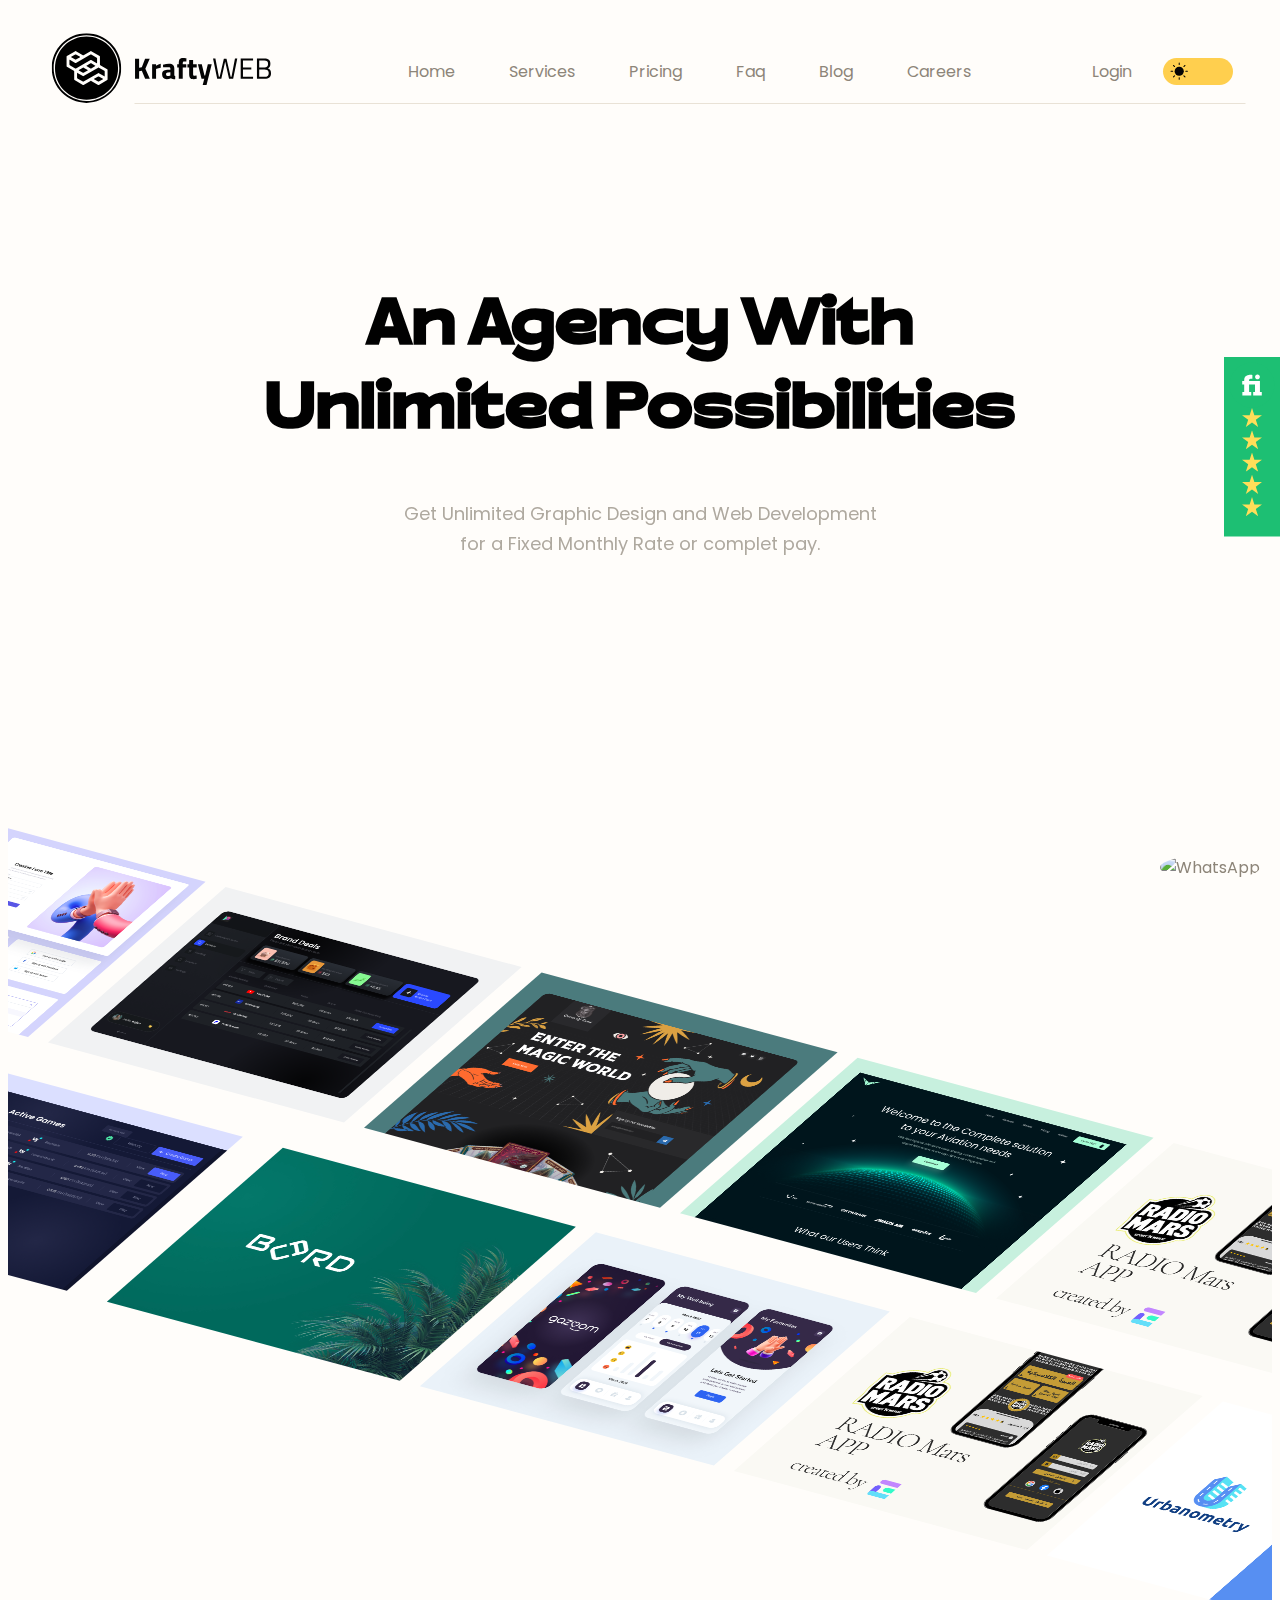
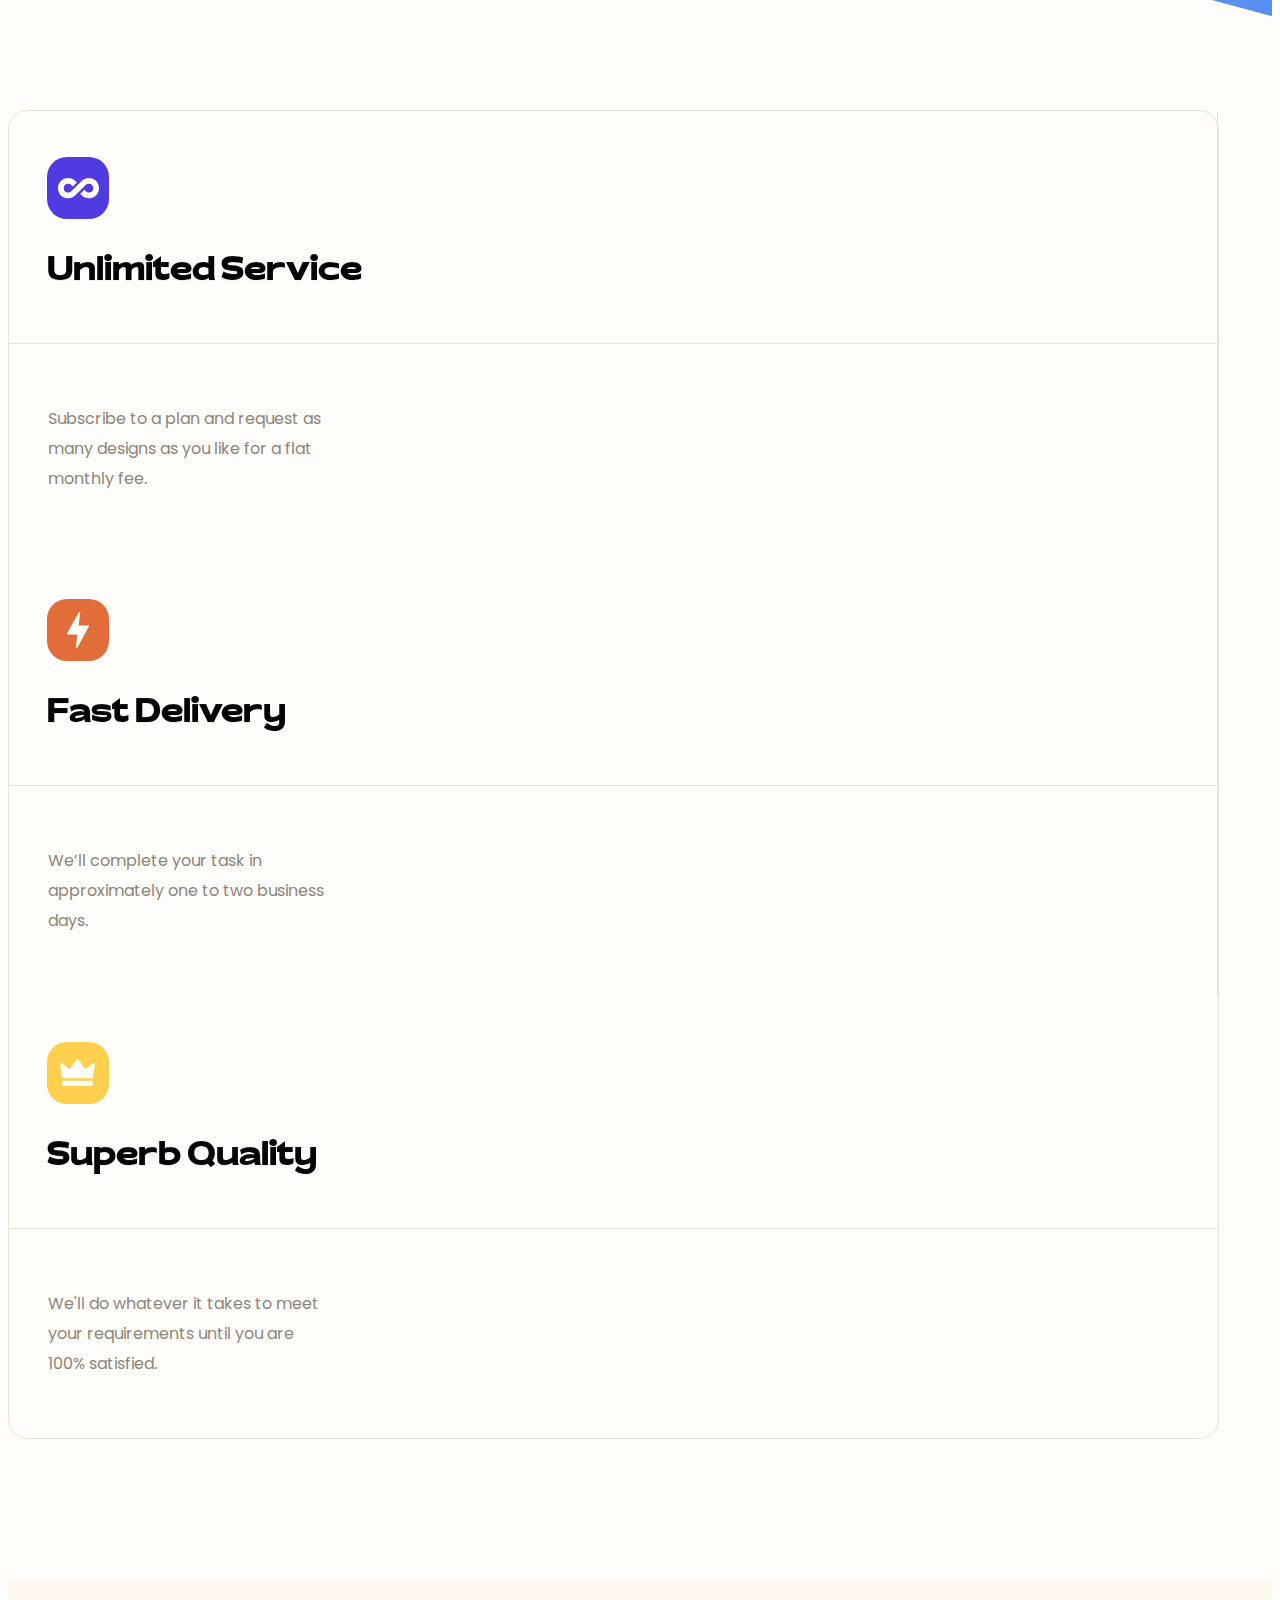
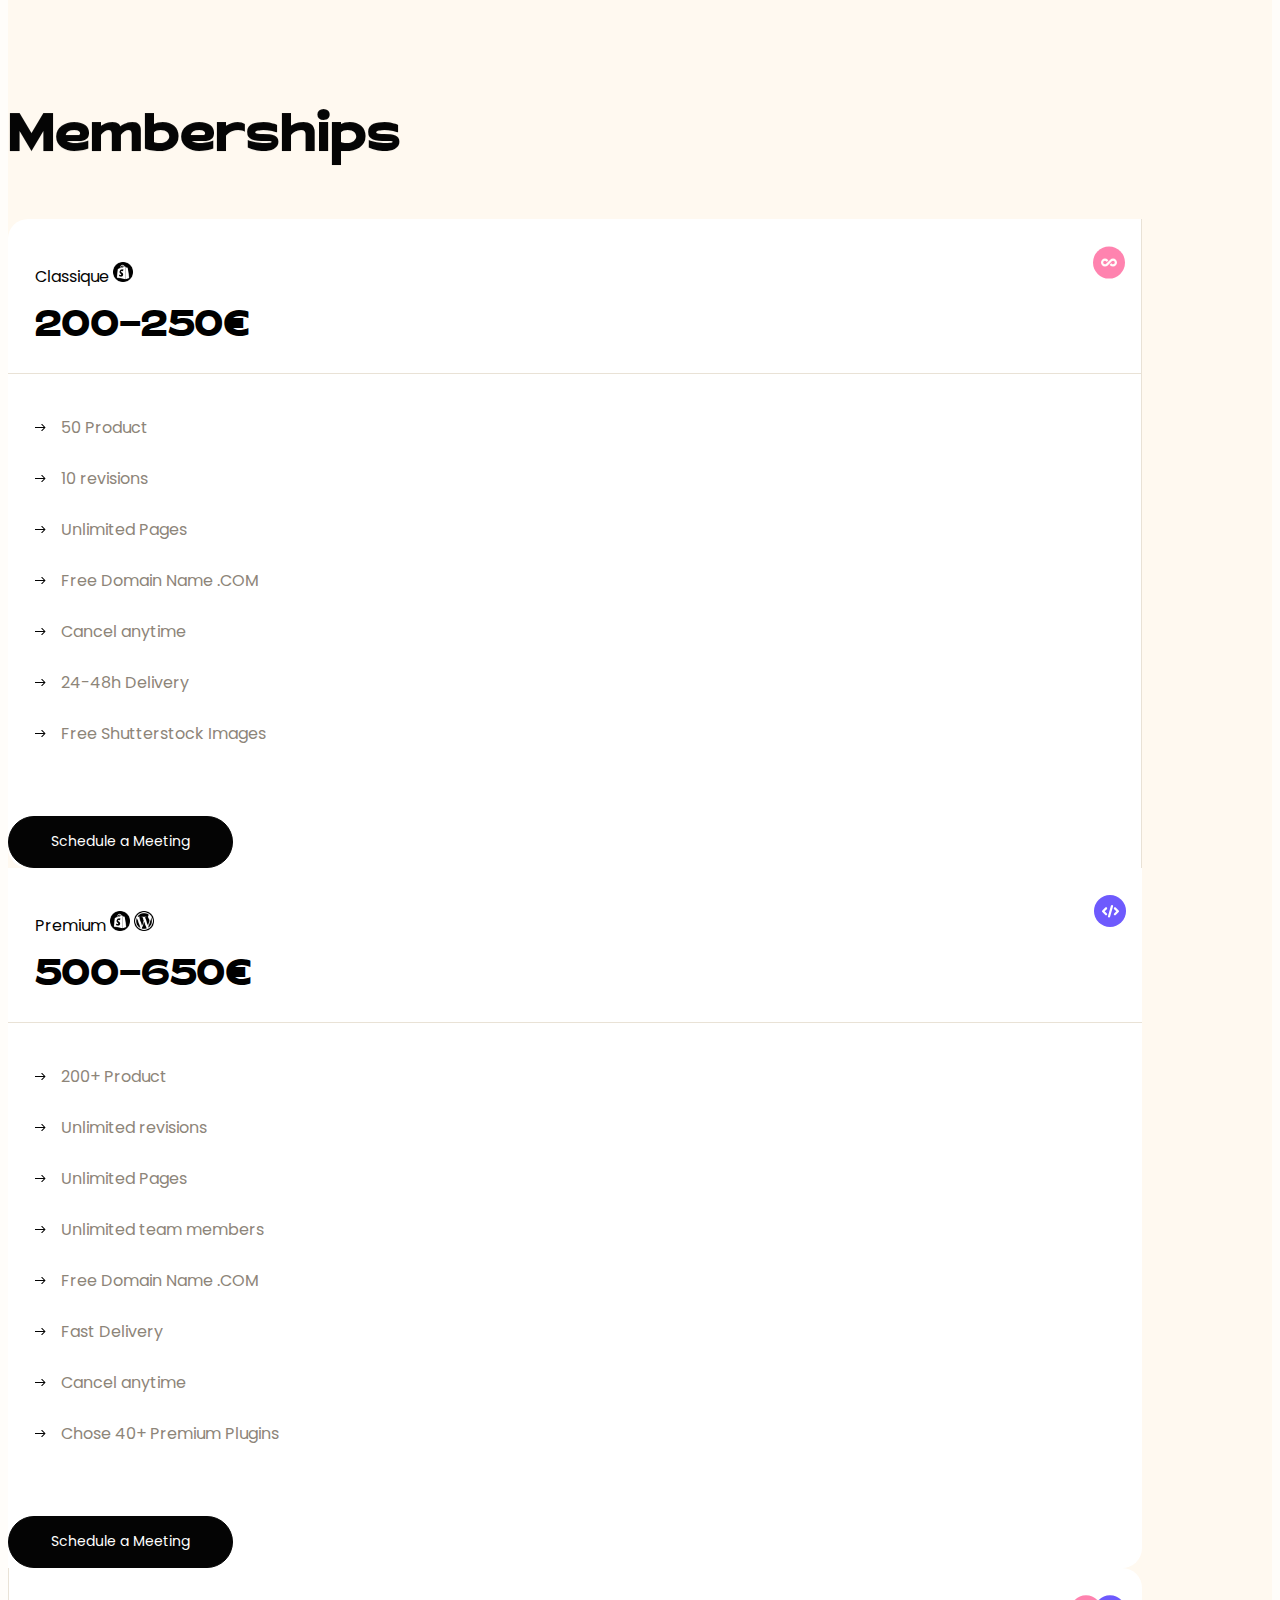
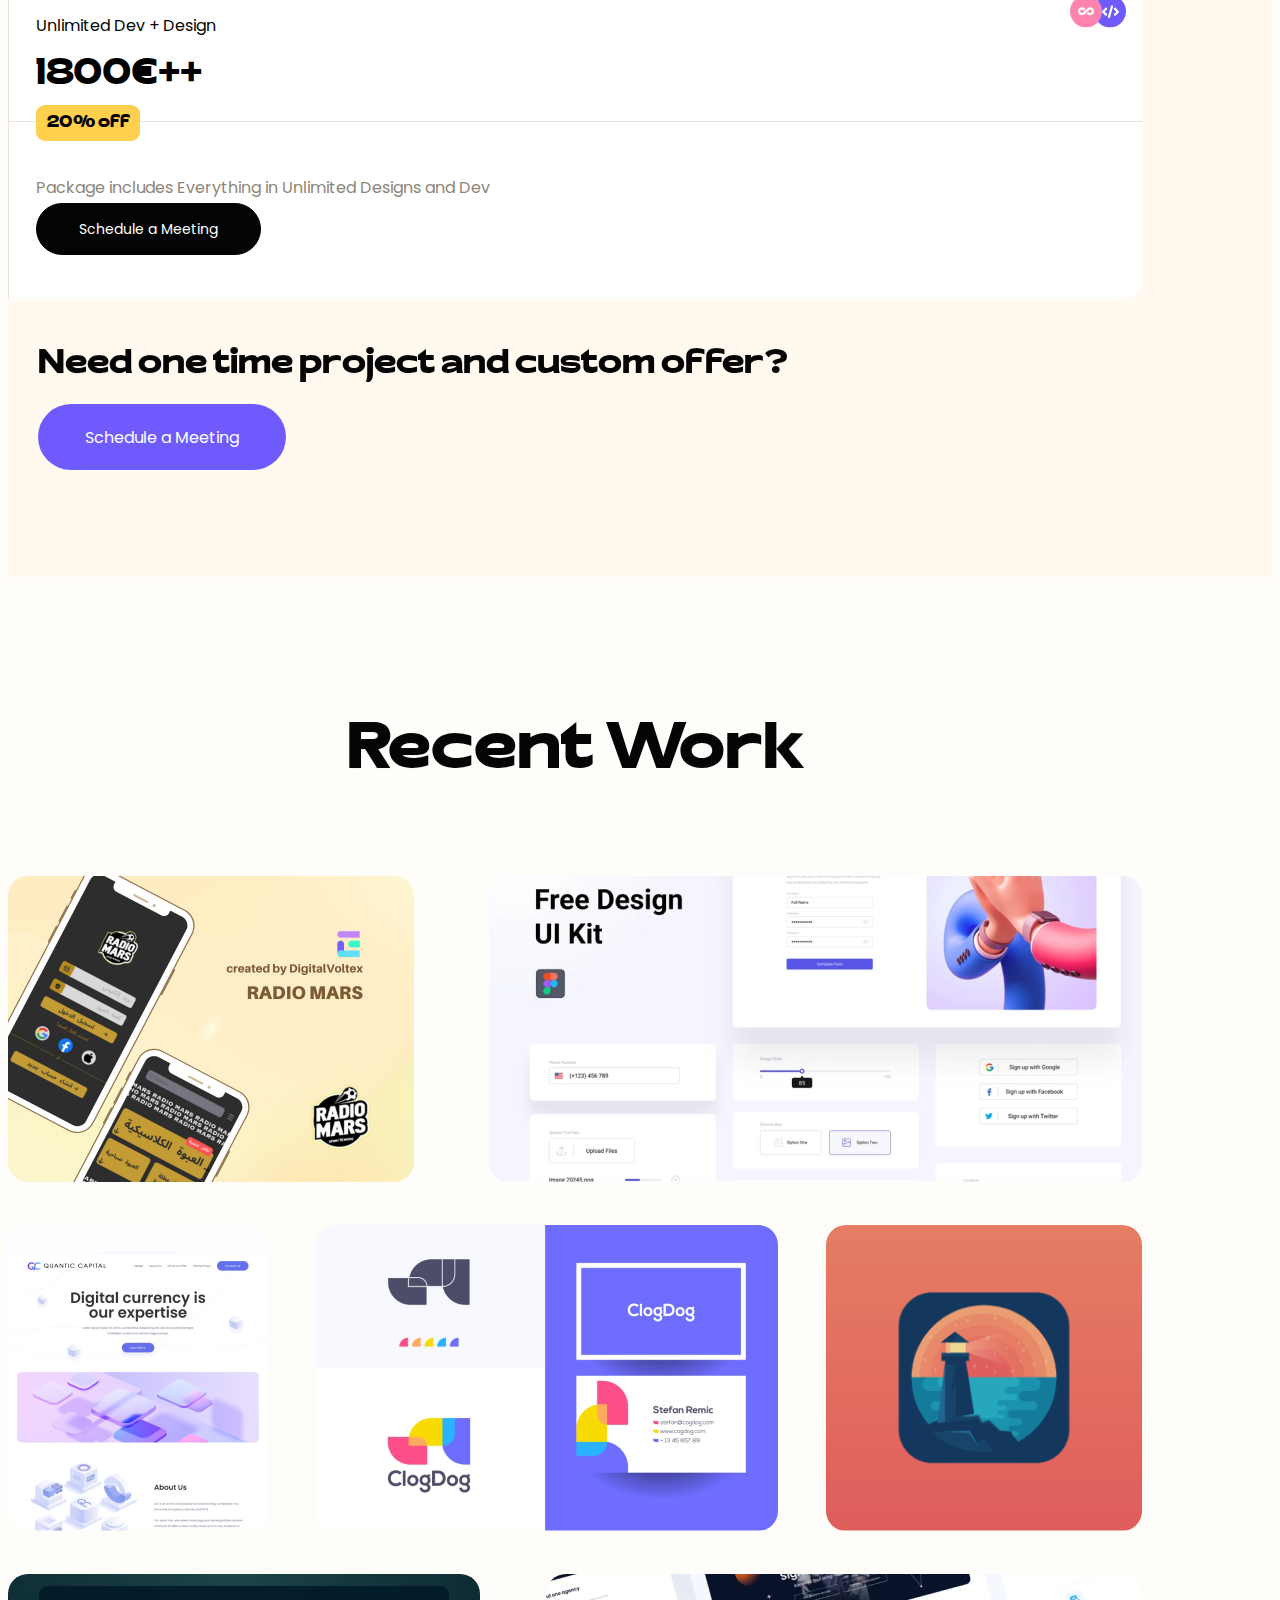
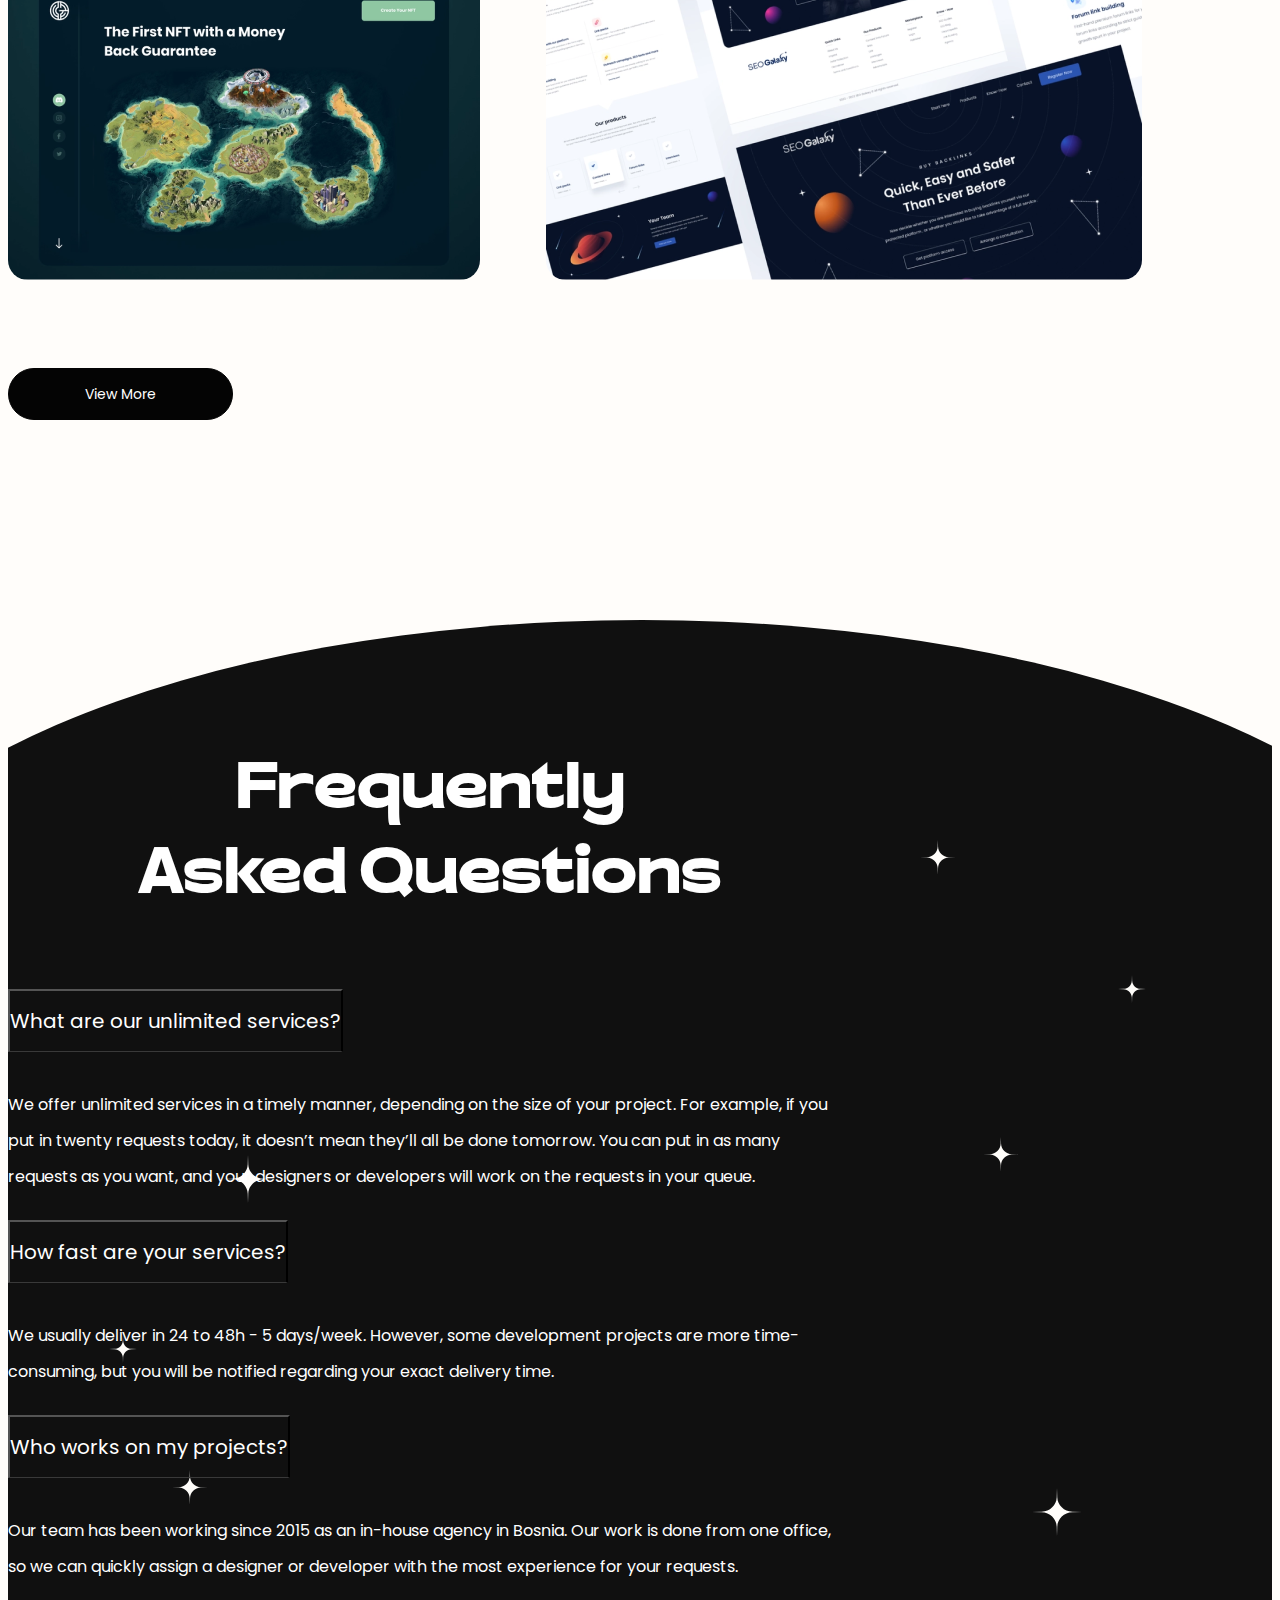
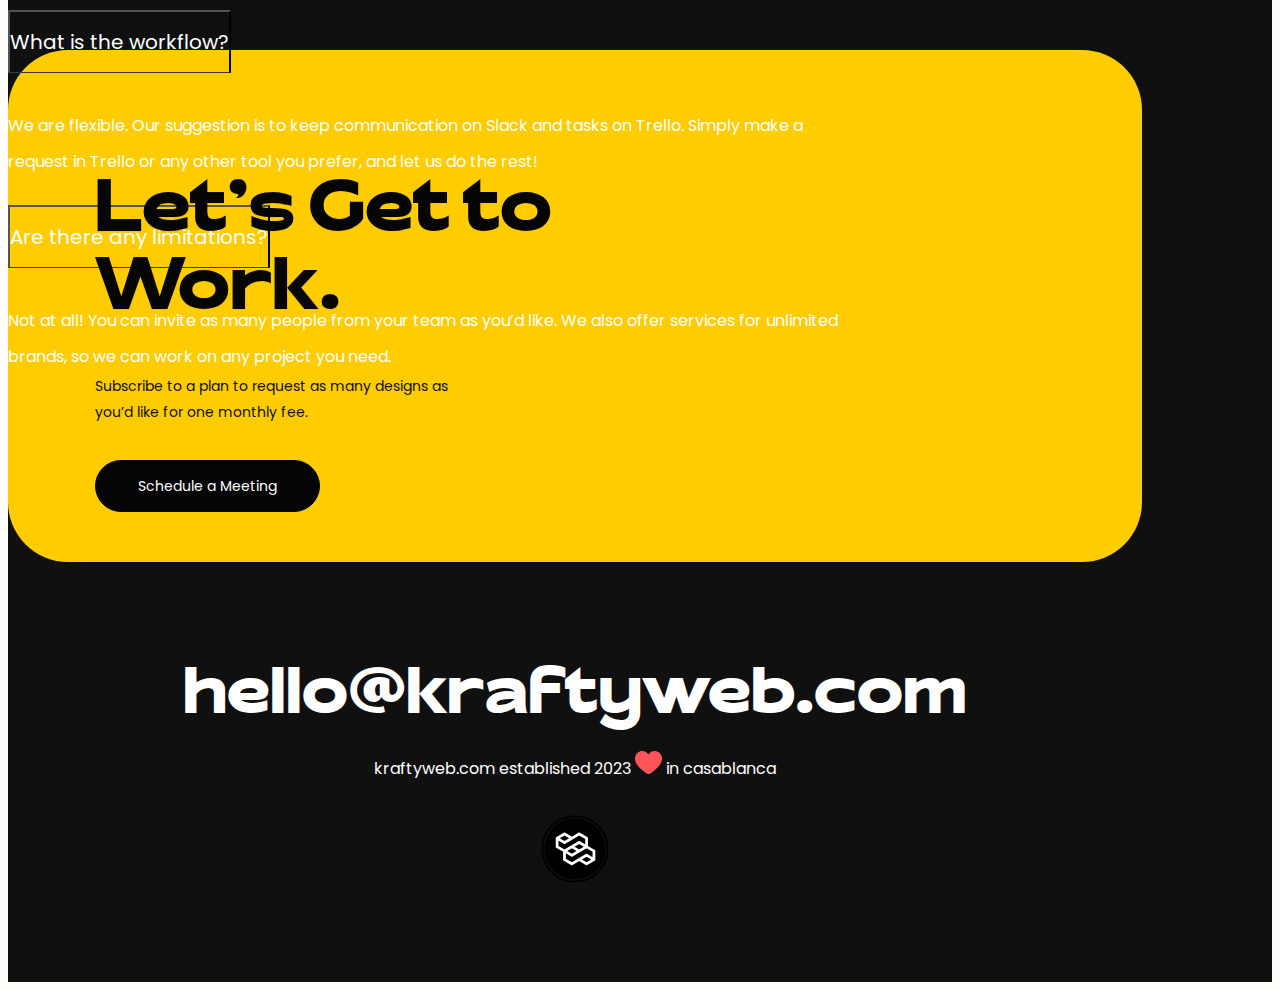
==== index.html @ 9a916eeb "3" ====
<!--Au:RAMICH OUSSAMA-->


<!DOCTYPE html>
<html lang="en">
  <head>
    <meta charset="UTF-8" />
    <meta http-equiv="X-UA-Compatible" content="IE=edge" />
    <meta name="viewport" content="width=device-width, initial-scale=1.0" />
     <!-- Google Tag Manager -->
    <script>(function(w,d,s,l,i){w[l]=w[l]||[];w[l].push({'gtm.start':
    new Date().getTime(),event:'gtm.js'});var f=d.getElementsByTagName(s)[0],
    j=d.createElement(s),dl=l!='dataLayer'?'&l='+l:'';j.async=true;j.src=
    'https://www.googletagmanager.com/gtm.js?id='+i+dl;f.parentNode.insertBefore(j,f);
    })(window,document,'script','dataLayer','GTM-MLH4HL6');</script>
    <!-- End Google Tag Manager -->

    <!-- Global site tag (gtag.js) - Google Analytics -->
    <script async src="https://www.googletagmanager.com/gtag/js?id=UA-133690909-1"></script>
    <script>
    window.dataLayer = window.dataLayer || [];
    function gtag(){dataLayer.push(arguments);}
    gtag('js', new Date());
    gtag('config', 'UA-133690909-1');
    </script>
    <link
      href="https://cdn.jsdelivr.net/npm/bootstrap@5.0.2/dist/css/bootstrap.min.css"
      rel="stylesheet"
      integrity="sha384-EVSTQN3/azprG1Anm3QDgpJLIm9Nao0Yz1ztcQTwFspd3yD65VohhpuuCOmLASjC"
      crossorigin="anonymous"
    />
    <script src="https://unpkg.com/@lottiefiles/lottie-player@1.5.1/dist/lottie-player.js"></script>
    <link rel="preconnect" href="https://fonts.googleapis.com" />
    <link rel="preconnect" href="https://fonts.gstatic.com" crossorigin />
    <link
      href="https://fonts.googleapis.com/css2?family=Poppins:wght@300;400;500;600;700&display=swap"
      rel="stylesheet"
    />
    <link rel="icon" type="image/x-icon" href="images/favion_logo.svg" />
    <title>Krafty Web - Unlimited Graphic Design and Web Development for a Fixed Monthly Rate</title>
    <link rel="stylesheet" href="css/homepage.css" />
    <link rel="stylesheet" href="css/style.css" />
  </head>
  <body data-rsssl=1>
    <a class="whatsapp-btn" href="https://wa.me/+212640765226" target="_blank">
      <img src="https://cdn-icons-png.flaticon.com/512/3670/3670051.png" alt="WhatsApp"> 
    </a>
    
   
    <div class="fl-page">
      <section id="header">
        <header>

          
          <div class="nav-header">
            <div class="nav-header__logo">
              <a href="/">
                <img src="images/logo_sig.svg" height="80px" alt="logo" />
              </a>
            </div>
            <div class="nav-header__items">
              <a class="active" href="/">Home</a>
              <a class="active" href="#service">Services</a>
              <a class="active" href="#memberships">Pricing</a>
              <a class="active" href="#faq">Faq</a>
              <a class="active" href="#faq">Blog</a>
              <a class="" href="#">Careers</a>
            </div>
            <div class="nav-header__blog-toggle">
              <a href="#" target="_blank"> Login</a>
              <div class="custom-toggle">
                <label class="switch">
                  <input type="checkbox"/>
                  <span class="slider round">
                    <svg
                      width="25"
                      height="25"
                      viewBox="0 0 25 25"
                      fill="none"
                      xmlns="http://www.w3.org/2000/svg"
                    >
                      <circle
                        cx="12.2186"
                        cy="12.2186"
                        r="4.5741"
                        fill="#040404"
                      />
                      <rect
                        x="11.709"
                        y="3.57861"
                        width="1.01647"
                        height="2.54117"
                        rx="0.508233"
                        fill="#040404"
                      />
                      <rect
                        x="11.709"
                        y="18.3174"
                        width="1.01647"
                        height="2.54117"
                        rx="0.508233"
                        fill="#040404"
                      />
                      <rect
                        x="20.8574"
                        y="11.7104"
                        width="1.01647"
                        height="2.54117"
                        rx="0.508233"
                        transform="rotate(90 20.8574 11.7104)"
                        fill="#040404"
                      />
                      <rect
                        x="6.11914"
                        y="11.7104"
                        width="1.01647"
                        height="2.54117"
                        rx="0.508233"
                        transform="rotate(90 6.11914 11.7104)"
                        fill="#040404"
                      />
                      <rect
                        x="17.9688"
                        y="5.75"
                        width="1.01647"
                        height="2.54117"
                        rx="0.508233"
                        transform="rotate(45 17.9688 5.75)"
                        fill="#040404"
                      />
                      <rect
                        x="7.54688"
                        y="16.1719"
                        width="1.01647"
                        height="2.54117"
                        rx="0.508233"
                        transform="rotate(45 7.54688 16.1719)"
                        fill="#040404"
                      />
                      <rect
                        x="18.6875"
                        y="17.9688"
                        width="1.01647"
                        height="2.54117"
                        rx="0.508233"
                        transform="rotate(135 18.6875 17.9688)"
                        fill="#040404"
                      />
                      <rect
                        x="8.26562"
                        y="7.54688"
                        width="1.01647"
                        height="2.54117"
                        rx="0.508233"
                        transform="rotate(135 8.26562 7.54688)"
                        fill="#040404"
                      />
                    </svg>
                  </span>
                </label>
              </div>
            </div>
          </div>
          <div class="mobile-nav">
            <div class="mobile-nav__logo">
              <a href="/">
                <img src="images/logo_sig.svg" height="50px" alt="logo" />
              </a>
            </div>
            <div class="nav-header__blog-toggle">
              <div class="custom-toggle">
                <label class="switch">
                  <input type="checkbox" />
                  <span class="slider round">
                    <svg
                      width="25"
                      height="25"
                      viewBox="0 0 25 25"
                      fill="none"
                      xmlns="http://www.w3.org/2000/svg"
                    >
                      <circle
                        cx="12.2186"
                        cy="12.2186"
                        r="4.5741"
                        fill="#040404"
                      />
                      <rect
                        x="11.709"
                        y="3.57861"
                        width="1.01647"
                        height="2.54117"
                        rx="0.508233"
                        fill="#040404"
                      />
                      <rect
                        x="11.709"
                        y="18.3174"
                        width="1.01647"
                        height="2.54117"
                        rx="0.508233"
                        fill="#040404"
                      />
                      <rect
                        x="20.8574"
                        y="11.7104"
                        width="1.01647"
                        height="2.54117"
                        rx="0.508233"
                        transform="rotate(90 20.8574 11.7104)"
                        fill="#040404"
                      />
                      <rect
                        x="6.11914"
                        y="11.7104"
                        width="1.01647"
                        height="2.54117"
                        rx="0.508233"
                        transform="rotate(90 6.11914 11.7104)"
                        fill="#040404"
                      />
                      <rect
                        x="17.9688"
                        y="5.75"
                        width="1.01647"
                        height="2.54117"
                        rx="0.508233"
                        transform="rotate(45 17.9688 5.75)"
                        fill="#040404"
                      />
                      <rect
                        x="7.54688"
                        y="16.1719"
                        width="1.01647"
                        height="2.54117"
                        rx="0.508233"
                        transform="rotate(45 7.54688 16.1719)"
                        fill="#040404"
                      />
                      <rect
                        x="18.6875"
                        y="17.9688"
                        width="1.01647"
                        height="2.54117"
                        rx="0.508233"
                        transform="rotate(135 18.6875 17.9688)"
                        fill="#040404"
                      />
                      <rect
                        x="8.26562"
                        y="7.54688"
                        width="1.01647"
                        height="2.54117"
                        rx="0.508233"
                        transform="rotate(135 8.26562 7.54688)"
                        fill="#040404"
                      />
                    </svg>
                  </span>
                </label>
              </div>
            </div>
            <span class="open-nav">
              <div class="open-nav__1"></div>
              <div class="open-nav__2"></div>
            </span>
            <div class="mobile-nav__items">
              <a class="menu-close-items" href="/">Home</a>
              <a class="menu-close-items" href="#service">Services</a>
              <a class="menu-close-items" href="#design_dev">Tools</a>
              <a class="menu-close-items" href="#memberships">Pricing</a>
              <a class="menu-close-items" href="#faq">Faq</a>
              <a class="menu-close-items" href="#">Careers</a>
            </div>
          </div>
          
        </header>
      </section>

      <div class="anim-box text-center"></div>

      <section id="banner_section" class="section">
        <div class="inkyy-employee">
          <div class="inkyy-employee__all inkyy-employee__1">
            <div class="inkyy-employee__all--image">
              <div class="button-magnetic img-anim">
                <div class="img-anim-img button">
                  <img class="text" src="images/image_oussama2.png" alt="" />
                </div>
              </div>
            </div>
            <h3>Ramich O.</h3>
            <span>Frontend Developer</span>
          </div>
          
         
        </div>
        <div class="banner-col">
          <h1>An Agency With Unlimited Possibilities</h1>
          <p>
            Get Unlimited Graphic Design and Web Development for a Fixed Monthly
            Rate or complet pay.
          </p>
          <div class="banner-col-btn">
            <a
              class="button-magnetic btn-purple"
              href="/calendry.html"
              target="_blank"
            >
              <div class="button">
                <div class="text">Schedule a Meeting</div>
              </div>
            </a>
          </div>
        </div>
        <div class="banner-slider">
          <section>
            <article>
              <div>
                <ul>
                  <li>
                    <img src="images/preview-img-1.png" />
                  </li>
                  <li>
                    <img src="images/preview-img-2.png" />
                  </li>
                  <li>
                    <img src="images/preview-img-3.png" />
                  </li>
                  <li>
                    <img src="images/preview-img-4.png" />
                  </li>
                  <li>
                    <img src="images/preview-img-5.png" />
                  </li>
                  <li>
                    <img src="images/preview-img-6.png" />
                  </li>
                  <li>
                    <img src="images/preview-img-7.png" />
                  </li>
                  <li>
                    <img src="images/preview-img-8.png" />
                  </li>
                </ul>
              </div>
              <div>
                <ul>
                  <li>
                    <img src="images/preview-img-1.png" />
                  </li>
                  <li>
                    <img src="images/preview-img-2.png" />
                  </li>
                  <li>
                    <img src="images/preview-img-3.png" />
                  </li>
                  <li>
                    <img src="images/preview-img-4.png" />
                  </li>
                  <li>
                    <img src="images/preview-img-5.png" />
                  </li>
                  <li>
                    <img src="images/preview-img-6.png" />
                  </li>
                  <li>
                    <img src="images/preview-img-7.png" />
                  </li>
                  <li>
                    <img src="images/preview-img-8.png" />
                  </li>
                </ul>
              </div>
            </article>
          </section>
        </div>
      </section>

      <div class="banner-slider banner-slider-2">
        <section>
          <article>
            <div>
              <ul>
                <li>
                  <img src="images/preview-img-9.png" />
                </li>
                <li></li>
                <li>
                  <img src="images/preview-img-10.png" />
                </li>
                <li>
                  <img src="images/preview-img-11.png" />
                </li>
                <li>
                  <img src="images/preview-img-12.png" />
                </li>
                <li>
                  <img src="images/preview-img-13.png" />
                </li>
                <li>
                  <img src="images/preview-img-14.png" />
                </li>
                <li>
                  <img src="images/preview-img-15.png" />
                </li>
                <li>
                  <img src="images/preview-img-16.png" />
                </li>
              </ul>
            </div>
            <div>
              <ul>
                <li>
                  <img src="images/preview-img-9.png" />
                </li>
                <li></li>
                <li>
                  <img src="images/preview-img-10.png" />
                </li>
                <li>
                  <img src="images/preview-img-11.png" />
                </li>
                <li>
                  <img src="images/preview-img-12.png" />
                </li>
                <li>
                  <img src="images/preview-img-13.png" />
                </li>
                <li>
                  <img src="images/preview-img-14.png" />
                </li>
                <li>
                  <img src="images/preview-img-15.png" />
                </li>
                <li>
                  <img src="images/preview-img-16.png" />
                </li>
              </ul>
            </div>
          </article>
        </section>
      </div>

      <section id="service" class="section">
        <div class="container">
          <div class="row">
            <div class="col-12 col-md-4">
              <div class="service-col__single">
                <div class="services-col__single--top">
                  <img
                    class="img-scale"
                    src="images/unlimited_service.svg"
                    alt="unlimited_service"
                  />
                  <h3 class="heading-anim">Unlimited Service</h3>
                </div>
                <div class="separator"></div>
                <div class="services-col__single--bottom">
                  <p class="text-all-anim">
                    Subscribe to a plan and request as many designs as you like
                    for a flat monthly fee.
                  </p>
                </div>
              </div>
            </div>
            <div class="col-12 col-md-4">
              <div class="service-col__single">
                <div class="services-col__single--top">
                  <img
                    class="img-scale"
                    src="images/fast-delivery.svg"
                    alt="unlimited_service"
                  />
                  <h3 class="heading-anim">Fast Delivery</h3>
                </div>
                <div class="separator"></div>
                <div class="services-col__single--bottom">
                  <p class="text-all-anim">
                    We’ll complete your task in approximately one to two
                    business days.
                  </p>
                </div>
              </div>
            </div>
            <div class="col-12 col-md-4">
              <div class="service-col__single service-col__single--last">
                <div class="services-col__single--top">
                  <img
                    class="img-scale"
                    src="images/superb-quality.svg"
                    alt="unlimited_service"
                  />
                  <h3 class="heading-anim">Superb Quality</h3>
                </div>
                <div class="separator"></div>
                <div class="services-col__single--bottom">
                  <p class="text-all-anim">
                    We'll do whatever it takes to meet your requirements until
                    you are 100% satisfied.
                  </p>
                </div>
              </div>
            </div>
          </div>
        </div>
      </section>

     
     

      <section id="memberships" class="section">
        <div class="container">
          <h2 class="heading-anim">Memberships</h2>
          <div class="row">
            <div class="col-12 col-md-4">
              <div class="membership-col membership-col__1">
                <div class="membership-col__service">
                  <p class="text-all-anim">Classique <img src="images/shopify.png" alt="shopify" height="20px"/></p>
                  <span class="text-all-anim">200-250€</span>
                  <div class="service-icon img-scale">
                      <img src="images/design-icon.svg" alt="design-icon">
                  </div>
                </div>
                <div class="membership-col__list">
                  <ul class="text-all-anim">
                    <li>50 Product</li>
                    <li>10 revisions</li>
                    <li>Unlimited Pages</li>
                    <li>Free Domain Name .COM</li>
                    <li>Cancel anytime</li>
                    <li>24-48h Delivery</li>
                    <li>Free Shutterstock Images</li>
                  </ul>
                </div>
                <div class="text-center text-all-anim">
                    <a
                    class="button-magnetic btn-black"
                    href="calendry.html"
                    target="_blank"
                    >
                    <div class="button">
                        <div class="text">Schedule a Meeting</div>
                    </div>
                    </a>
                </div>
              </div>
            </div>
            <div class="col-12 col-md-4">
              <div class="membership-col membership-col__2">
                <div class="membership-col__service">
                  <p class="text-all-anim">Premium <img src="images/shopify.png" alt="shopify" height="20px"/> <img src="images/wordpress-logo.png" alt="shopify" height="20px"/></p>
                  <span class="text-all-anim">500-650€ </span>
                  <div class="service-icon img-scale">
                      <img src="images/dev-icon.svg" alt="design-icon">
                  </div>
                </div>
                <div class="membership-col__list">
                  <ul class="text-all-anim">
                    <li>200+ Product</li>
                    <li>Unlimited revisions</li>
                    <li>Unlimited Pages</li>
                    <li>Unlimited team members</li>
                    <li>Free Domain Name .COM</li>
                    <li>Fast Delivery</li>
                    <li>Cancel anytime</li>
                    <li>Chose 40+ Premium Plugins</li>
                  </ul>
                </div>
                <div class="text-center text-all-anim">
                    <a
                    class="button-magnetic btn-black"
                    href="calendry.html"
                    target="_blank"
                    >
                    <div class="button">
                        <div class="text">Schedule a Meeting</div>
                    </div>
                    </a>
                </div>
              </div>
            </div>
            <div class="col-12 col-md-4 membership-col-black">
              <div class="membership-col membership-col__3">
                <div
                  class="membership-col__service membership-col__service--last"
                >
                  <p class="text-all-anim">Unlimited Dev + Design</p>
                  <span class="text-all-anim">1800€++</span>
                  <div class="service-icon img-scale">
                      <img src="images/design-dev-icon.svg" alt="design-icon">
                  </div>
                </div>
                <div class="membership-col__list">
                  <p class="text-all-anim">
                    Package includes Everything in Unlimited Designs and Dev
                  </p>
                  <div class="text-center text-all-anim">
                    <a
                    class="button-magnetic btn-black"
                    href="calendry.html"
                    target="_blank"
                    >
                    <div class="button">
                        <div class="text">Schedule a Meeting</div>
                    </div>
                    </a>
                </div>
                </div>
              </div>
              <div class="have-any-question">
                <h3 class="heading-anim">
                  Need one time project and custom offer?
                </h3>
                <div class="btn-div text-all-anim">
                  <a
                    class="button-magnetic btn-white"
                    href="calendry.html"
                    target="_blank"
                  >
                    <div class="button">
                      <div class="text">Schedule a Meeting</div>
                    </div>
                  </a>
                </div>
              </div>
            </div>
          </div>
        </div>
      </section>

      <section id="recent-work" class="section">
        <div class="container">
          <h2 class="heading-anim">Recent Work</h2>
          <div class="recent-work-col">
            <div class="recent-work-col__single text-all-anim">
              <img src="images/img-1.png" alt="" />
            </div>
            <div class="recent-work-col__single text-all-anim">
              <img src="images/img-2.png" alt="" />
            </div>
            <div class="recent-work-col__single text-all-anim">
              <img src="images/img-3.png" alt="" />
            </div>
            <div class="recent-work-col__single text-all-anim">
              <img src="images/img-4.png" alt="" />
            </div>
            <div class="recent-work-col__single text-all-anim">
              <img src="images/img-5.png" alt="" />
            </div>
            <div class="recent-work-col__single text-all-anim">
              <img src="images/img-6.png" alt="" />
            </div>
            <div class="recent-work-col__single text-all-anim">
              <img src="images/img-7.png" alt="" />
            </div>
          </div>
          <div class="text-center text-all-anim">
            <a
              class="button-magnetic btn-black"
              href="calendry.html"
              target="_blank"
            >
              <div class="button">
                <div class="text">View More</div>
              </div>
            </a>
          </div>
        </div>
      </section>

      <section id="faq" class="section">
        <div class="faq-stars">
          <span class="faq-stars__all faq-start__1">
            <img src="images/star-1.svg" alt="star" />
          </span>
          <span class="faq-stars__all faq-start__2">
            <img src="images/star-2.svg" alt="star" />
          </span>
          <span class="faq-stars__all faq-start__3">
            <img src="images/star-1.svg" alt="star" />
          </span>
          <span class="faq-stars__all faq-start__4">
            <img src="images/star-4.svg" alt="star" />
          </span>
          <span class="faq-stars__all faq-start__5">
            <img src="images/star-4.svg" alt="star" />
          </span>
          <span class="faq-stars__all faq-start__6">
            <img src="images/star-2.svg" alt="star" />
          </span>
          <span class="faq-stars__all faq-start__7">
            <img src="images/star-1.svg" alt="star" />
          </span>
        </div>
        <div class="container">
          <h2 class="heading-anim">
            Frequently <br />
            Asked Questions
          </h2>
          <div class="faq-wrapper">
            <div class="accordion" id="accordionExample">
              <div class="accordion-item text-all-anim">
                <button
                  class="accordion-button"
                  type="button"
                  data-bs-toggle="collapse"
                  data-bs-target="#collapseOne"
                  aria-expanded="true"
                  aria-controls="collapseOne"
                >
                  What are our unlimited services?
                </button>
                <div
                  id="collapseOne"
                  class="accordion-collapse collapse show"
                  aria-labelledby="headingOne"
                  data-bs-parent="#accordionExample"
                >
                  <div class="accordion-body">
                    <p>
                      We offer unlimited services in a timely manner, depending
                      on the size of your project. For example, if you put in
                      twenty requests today, it doesn’t mean they’ll all be done
                      tomorrow. You can put in as many requests as you want, and
                      your designers or developers will work on the requests in
                      your queue.
                    </p>
                  </div>
                </div>
              </div>
              <div class="accordion-item text-all-anim">
                <button
                  class="accordion-button"
                  type="button"
                  data-bs-toggle="collapse"
                  data-bs-target="#collapseTwo"
                  aria-expanded="false"
                  aria-controls="collapseTwo"
                >
                  How fast are your services?
                </button>
                <div
                  id="collapseTwo"
                  class="accordion-collapse collapse"
                  aria-labelledby="headingTwo"
                  data-bs-parent="#accordionExample"
                >
                  <div class="accordion-body">
                    <p>
                      We usually deliver in 24 to 48h - 5 days/week. However,
                      some development projects are more time-consuming, but you
                      will be notified regarding your exact delivery time.
                    </p>
                  </div>
                </div>
              </div>
              <div class="accordion-item text-all-anim">
                <button
                  class="accordion-button"
                  type="button"
                  data-bs-toggle="collapse"
                  data-bs-target="#collapseThree"
                  aria-expanded="false"
                  aria-controls="collapseThree"
                >
                  Who works on my projects?
                </button>
                <div
                  id="collapseThree"
                  class="accordion-collapse collapse"
                  aria-labelledby="headingThree"
                  data-bs-parent="#accordionExample"
                >
                  <div class="accordion-body">
                    <p>
                      Our team has been working since 2015 as an in-house agency
                      in Bosnia. Our work is done from one office, so we can
                      quickly assign a designer or developer with the most
                      experience for your requests.
                    </p>
                  </div>
                </div>
              </div>
              <div class="accordion-item text-all-anim">
                <button
                  class="accordion-button"
                  type="button"
                  data-bs-toggle="collapse"
                  data-bs-target="#collapseFour"
                  aria-expanded="false"
                  aria-controls="collapseFour"
                >
                  What is the workflow?
                </button>
                <div
                  id="collapseFour"
                  class="accordion-collapse collapse"
                  aria-labelledby="headingFour"
                  data-bs-parent="#accordionExample"
                >
                  <div class="accordion-body">
                    <p>
                      We are flexible. Our suggestion is to keep communication
                      on Slack and tasks on Trello. Simply make a request in
                      Trello or any other tool you prefer, and let us do the
                      rest!
                    </p>
                  </div>
                </div>
              </div>
              <div class="accordion-item text-all-anim">
                <button
                  class="accordion-button"
                  type="button"
                  data-bs-toggle="collapse"
                  data-bs-target="#collapseFive"
                  aria-expanded="false"
                  aria-controls="collapseFive"
                >
                  Are there any limitations?
                </button>
                <div
                  id="collapseFive"
                  class="accordion-collapse collapse"
                  aria-labelledby="headingFive"
                  data-bs-parent="#accordionExample"
                >
                  <div class="accordion-body">
                    <p>
                      Not at all! You can invite as many people from your team
                      as you’d like. We also offer services for unlimited
                      brands, so we can work on any project you need.
                    </p>
                  </div>
                </div>
              </div>
            </div>
          </div>
        </div>
      </section>

      <section id="footer" class="section">
        <div class="container">
          <div class="lets-get-col">
            <h2 class="heading-anim">
              Let’s Get to <br />
              Work.
            </h2>
            <p class="text-all-anim">
              Subscribe to a plan to request as many designs as you’d like for
              one monthly fee.
            </p>
            <a
              class="button-magnetic btn-black"
              href="calendry.html"
              target="_blank"
            >
              <div class="button">
                <div class="text">Schedule a Meeting</div>
              </div>
            </a>
          </div>
          <div class="footer-last-col text-all-anim">
            <a href="mailto:hello@kraftyweb.com">hello@kraftyweb.com</a>
            <p>
              kraftyweb.com established 2023
              <img src="images/footer-hearth.svg" alt="heart" /> in casablanca
            </p>
            <a href="/">
              <img src="images/favion_logo.svg" alt="logo" height="70px" />
            </a>
          </div>
        </div>
      </section>
    </div>
    <div id="google_translate_element"></div>

    <div id="awwwards" style="position: fixed; z-index: 999; transform: translateY(-50%); top: 50%;  right: 0"><a href="https://fr.fiverr.com/ramichevlog" target="_blank"><img src="images/fiverr_P.svg" height="180px"/></a></div>


    <script src="https://cdnjs.cloudflare.com/ajax/libs/jquery/3.6.4/jquery.min.js"></script>
    <script
      src="https://cdn.jsdelivr.net/npm/@popperjs/core@2.9.2/dist/umd/popper.min.js"
      integrity="sha384-IQsoLXl5PILFhosVNubq5LC7Qb9DXgDA9i+tQ8Zj3iwWAwPtgFTxbJ8NT4GN1R8p"
      crossorigin="anonymous"
    ></script>
    <script
      src="https://cdn.jsdelivr.net/npm/bootstrap@5.0.2/dist/js/bootstrap.min.js"
      integrity="sha384-cVKIPhGWiC2Al4u+LWgxfKTRIcfu0JTxR+EQDz/bgldoEyl4H0zUF0QKbrJ0EcQF"
      crossorigin="anonymous"
    ></script>
    <script src="https://cdnjs.cloudflare.com/ajax/libs/gsap/3.8.0/gsap.min.js"></script>
    <script src="https://cdnjs.cloudflare.com/ajax/libs/gsap/3.8.0/ScrollTrigger.min.js"></script>
    <script src="https://cdnjs.cloudflare.com/ajax/libs/bodymovin/5.5.3/lottie_svg.min.js"></script>
    <script src="js/magnetic-button.js"></script>
    <script src="js/script.js"></script>

    <script>
      gsap.registerPlugin(ScrollTrigger);
    </script>

    <script>
        var anim_1 = lottie.loadAnimation({
            container: document.getElementById('animation_1'), // Required
            path: 'assets/lottie-anim-1.json', // Required
            renderer: 'svg', // Required
            loop: true, // Optional
            autoplay: true, // Optional
            name: "animation1"
        })     
        
    </script>
   


  <script type="text/javascript" src="//translate.google.com/translate_a/element.js?cb=googleTranslateElementInit"></script>
    

</body>
  </body>
</html>
---- css/homepage.css ----
.lottie-wrapper{
    margin-left: -70px;
}
.lottie-wrapper svg{
    width: auto !important;
}
.banner-slider section {
  width: 100%;
  overflow: hidden;
  transform: matrix(1, 0.27, -0.8, 0.7, 0, 0);
  margin-left: -200px;
  padding: 100px 0;
}

.banner-slider article {
  display: flex;
  width: 200%;
  animation: bannermove 40s linear infinite;
}
.banner-slider-2 article {
  animation: bannermove 30s linear infinite;
}
.banner-slider article:hover {
  animation-play-state: paused;
}

.banner-slider div {
  width: 100%;
}

.banner-slider ul {
  display: flex;
}
.banner-slider ul li {
  margin: 0 10px;
}
.banner-slider ul li img {
  transition: all 0.2s ease;
}
.banner-slider ul li:hover img {
  transform: translateY(-20px);
  box-shadow: 40px 60px 80px rgba(0, 0, 0, 0.3);
}
@keyframes bannermove {
  100% {
    transform: translateX(-50%);
  }
}

.anim-box {
  position: relative;
  display: flex;
  width: 143px;
  width: 210px;
}
.img-anim .button {
  width: 143px !important;
  height: 210px !important;
  overflow: hidden;
  border-radius: 114px !important;
  background: #ffdb1e !important;
}

.img-anim-2 .button {
  width: 197px !important;
  height: 290px !important;
  background: #6e5afd !important;
}
.img-anim-3 .button {
  background: #ff83af !important;
}
.img-anim img {
  max-width: 190px !important;
  margin-bottom: -80px;
  margin-left: -20px;
}
.img-anim-2 .button img {
  max-width: 240px !important;
  margin-bottom: -100px;
  margin-left: 0;
}
.img-anim-3 .button img {
  margin-bottom: -100px;
  margin-left: 30px;
}

#banner_section {
  padding-top: 120px;
  padding-bottom: 100px;
  position: relative;
}
.inkyy-employee {
  position: absolute;
  width: 100%;
  height: 100%;
}
.inkyy-employee > div {
  position: absolute;
  text-align: center;
  z-index: 99;
}
.inkyy-employee > div h3 {
  font-family: "Autograf Personal";
  font-size: 37px;
  margin-top: 20px;
  margin-bottom: -3px;
}
.inkyy-employee > div span {
  font-size: 14px;
  color: #8d8579;
}
.inkyy-employee__1 {
  top: 8%;
  left: 15%;
}
.inkyy-employee__2 {
  top: 21%;
  right: 25%;
}
.inkyy-employee__3 {
  top: -100px;
  right: 13%;
}
.banner-col {
  text-align: center;
  max-width: 842px;
  margin: 0 auto;
  position: relative;
  z-index: 9;
}
.banner-col p {
  max-width: 491px;
  font-size: 18px;
  line-height: 1.66;
  margin: 34px auto 45px;
}
.banner-slider-2 {
  margin-top: -270px !important;
}
.banner-slider-2 section {
  padding-bottom: 150px !important;
  padding-top: 50px !important;
}
.banner-slider {
  margin-top: 400px;
  width: 200%;
}
.inkyy-employee__all .inkyy-employee__all--image{
      height: 210px;
  }
  .inkyy-employee__2 .inkyy-employee__all--image{
      height: 290px !important;
  }
/* service */
#service {
  padding: 0px 0 142px;
  margin-top: -80px;
}
#service .container {
  max-width: 1211px;
}
#service .row {
  border: 1px solid #e9e3d6;
  border-radius: 20px;
  margin: 0;
}
#service .row .col-12 {
  padding: 0;
}
.service-col__single {
  border-right: 1px solid #e9e3d6;
}
.service-col__single--last {
  border-right: 0;
}
.services-col__single--top {
  padding: 46px 32px 32px 38px;
  border-bottom: 1px solid #e9e2d6;
}
.services-col__single--top h3 {
  margin-top: 32px;
}
.services-col__single--bottom p {
  max-width: 279px;
}
.services-col__single--bottom {
  padding: 44px 39px 60px;
}
.services-design__list {
  display: flex;
}
.services-design__list ul li {
  color: #040404;
  margin-bottom: 27px;
  padding-left: 33px;
  font-size: 20px;
  position: relative;
}
.services-design__list ul li::before {
  content: "";
  position: absolute;
  background: url(../images/arrow.svg);
  width: 10px;
  height: 7px;
  left: 0;
  top: 50%;
  transform: translateY(-50%);
}
.services-design__list-left {
  margin-right: 10%;
}
/* desing dev */
#design_dev {
  background: #fff9f0;
  padding: 92px 0 120px;
  position: relative;
}
#design_dev::before {
  content: "";
  position: absolute;
  background: #fffdfa;
  width: 10px;
  height: 100%;
  left: 50%;
  transform: translateX(-50%);
  top: 0;
  margin-left: -65px;
}
.services-design h2 {
  margin-bottom: 25px;
}
.services-design p {
  font-size: 18px;
  margin-bottom: 60px;
}
.service-dev h2 {
  margin-bottom: 50px;
}
.sevice-dev__offer {
  margin-bottom: 31px;
}
.sevice-dev__offer li {
  margin-bottom: 10px;
}
.sevice-dev__offer span {
  font-size: 28px;
  margin-bottom: 10px;
  display: inline-block;
  position: relative;
  padding-left: 28px;
}
.sevice-dev__offer span::before {
  content: "";
  position: absolute;
  background: url(../images/arrow.svg);
  width: 10px;
  height: 7px;
  top: 50%;
  left: 0;
  transform: translateY(-50%);
}
.sevice-dev__offer p {
  font-size: 18px;
  max-width: 500px;
  color: #8D8579;
}
/* subscription */
#subscription {
  padding: 137px 0 108px;
}
#subscription .container {
  max-width: 1130px;
}
#subscription .row {
  align-items: center;
}
.subscription-col {
  padding-left: 0px;
}
.subscription-col h2 {
  font-size: 38px;
  line-height: 1.73;
}
.subscription-col h2 span {
  background: #ffcf4e;
  font-size: 16px;
  display: inline-flex;
  justify-content: center;
  align-items: center;
  border-radius: 13px;
  width: 191px;
  height: 53px;
  font-size: 16px;
  font-family: Tan-Official;
  position: relative;
  top: -8px;
}
.subscription-col p {
  margin: 20px 0 52px;
}
/* membership */
#memberships {
  background: #fff9f0;
  padding: 92px 0 107px;
}
#memberships h2 {
  font-size: 38px;
  margin-bottom: 48px;
  line-height: 1.73;
}
#memberships .row {
  margin: 0;
}
#memberships .col-12 {
  padding: 0;
}
.membership-col__3 {
  background: #fff;
}
.membership-col:not(.membership-col__3) {
  background: #fff;
  display: flex;
  flex-direction: column;
  height: 100%;
}
.membership-col__1 {
  border-top-left-radius: 20px;
  border-bottom-left-radius: 20px;
  border-right: 1px solid #e9e2d6;
}
.membership-col__2 {
  border-bottom-right-radius: 20px;
}
.membership-col__3 {
  border-left: 1px solid #e9e2d6;
  border-top-right-radius: 20px;
  border-bottom-right-radius: 20px;
}
.membership-col__service {
  padding: 27px;
  border-bottom: 1px solid #e9e2d6;
  position: relative;
}
.service-icon {
    position: absolute;
    top: 27px;
    right: 16px;
}
.membership-col__service p {
  color: #040404;
  margin-bottom: 15px;
}
.membership-col__service span {
  font-size: 26px;
  font-family: Tan-Official;
}
.membership-col__list ul {
  padding-left: 0;
}
.membership-col__list {
  padding: 25px 27px 44px;
}
.membership-col__list li {
  padding-left: 26px;
  color: #8d8579;
  margin-bottom: 26px;
  position: relative;
}
.membership-col__list li::before {
  content: "";
  position: absolute;
  background: url(../images/list-arrow.svg);
  width: 11px;
  height: 7px;
  left: 0;
  top: 50%;
  transform: translateY(-50%);
}
.membership-col__service--last::before {
  content: "20% off";
  position: absolute;
  font-size: 12px;
  width: 104px;
  height: 36px;
  display: flex;
  justify-content: center;
  align-items: center;
  border-radius: 9px;
  background: #ffcf4e;
  bottom: -20px;
  font-family: Tan-Official;
}
.membership-col__3 .membership-col__list {
  padding-top: 35px;
}
.have-any-question {
  padding: 28px 30px 0;
}
.have-any-question h2 {
  font-size: 30px !important;
  margin-bottom: 28px !important;
}
/* recent work */
#recent-work {
  padding: 102px 0 130px;
}
#recent-work h2 {
  text-align: center;
  margin-bottom: 90px;
}
#recent-work a {
  margin: 45px auto 0;
}
.recent-work-col {
  display: flex;
  justify-content: space-between;
  flex-wrap: wrap;
}
.recent-work-col__single {
  margin-bottom: 36px;
}
.recent-work-col__single img {
  border-radius: 20px;
}
/* faq */
#faq {
  height: 900px;
  background: #101010;
  position: relative;
  padding-top: 0px;
  margin-top: 200px;
}
#faq::before {
  content: "";
  position: absolute;
  background: url(../images/faq-before.svg);
  width: 100%;
  height: 200px;
  top: -199px;
  left: 0;
  background-size: 100% auto !important;
  background-repeat: no-repeat !important;
  background-position: bottom center !important;
  pointer-events: none;
}
.faq-stars {
  position: absolute;
  width: 100%;
  height: 100%;
  pointer-events: none;
}
.faq-stars__all {
  position: absolute;
}
.faq-start__1 {
  top: 10%;
  right: 25%;
  animation: starAnim 2s infinite linear;
}
.faq-start__2 {
  right: 10%;
  top: 25%;
  animation: starAnim2 2s infinite linear;
  animation-delay: 1s;
}
.faq-start__3 {
  right: 20%;
  top: 43%;
  animation: starAnim 2s infinite linear;
  animation-delay: 1.2s;
}
.faq-start__4 {
  right: 15%;
  top: 82%;
  animation: starAnim 2s infinite linear;
  animation-delay: 1.5s;
}
.faq-start__5 {
  left: 17%;
  top: 45%;
  animation: starAnim 2s infinite linear;
  animation-delay: 1s;
}
.faq-start__6 {
  left: 8%;
  top: 65%;
  animation: starAnim2 2s infinite linear;
  animation-delay: 2s;
}
.faq-start__7 {
  left: 13%;
  top: 80%;
  animation: starAnim 2s infinite linear;
  animation-delay: 0.5s;
}
@keyframes starAnim {
  0% {
    transform: scale(1);
  }
  50% {
    transform: scale(1.3);
  }
  100% {
    transform: scale(1);
  }
}
@keyframes starAnim2 {
  0% {
    transform: scale(1);
  }
  50% {
    transform: scale(1.5);
  }
  100% {
    transform: scale(1);
  }
}
#faq h2 {
  color: #fff;
  text-align: center;
  margin-bottom: 69px;
  line-height: 1.84;
}
#faq .container {
  max-width: 844px;
}
.faq-wrapper .accordion-item {
  margin-bottom: 25px;
  background: transparent;
  border: none !important;
}
.faq-wrapper button {
  background: none !important;
  padding: 15px 0;
  border-bottom: 1px solid #393939;
  color: #fff !important;
  font-size: 20px;
}
.faq-wrapper .accordion-body {
  padding: 19px 0 0;
}
.faq-wrapper .accordion-body p {
  color: #fff;
  line-height: 2.25;
}
.faq-wrapper .accordion-button:focus {
  border-bottom: 1px solid #393939;
  box-shadow: none;
}
.accordion-button[aria-expanded="false"]::after {
  background: url(../images/faq-plus.svg);
  background-repeat: no-repeat;
  background-position: center center;
}
.accordion-button[aria-expanded="true"]::after {
  background: url(../images/faq-minus.svg);
  background-repeat: no-repeat;
  background-position: center center;
}
body.active .accordion-button[aria-expanded="true"]::after{
    background: url(../images/faq-minus-dark.svg) !important;
    background-repeat: no-repeat;
    background-position: center;
}
body.active .accordion-button[aria-expanded="false"]::after{
    background: url(../images/faq-plus-dark.svg) !important;
    background-repeat: no-repeat;
}
@media(min-width: 1921px){
    .banner-slider{
        margin-top: 600px;
    }
    #faq::before{
        content: "";
        position: absolute;
        background: url(../images/faq-before.svg);
        width: 100%;
        height: 300px;
        top: -200px;
        left: 50%;
        transform: translateX(-50%);
        background-size: cover !important;
        /* background-repeat: no-repeat !important; */
        background-position: bottom center !important;
        pointer-events: none;
    }
}
@media (max-width: 1440px) {
  #subscription {
    padding: 80px 0 90px;
  }
  .inkyy-employee__1 {
    left: 5%;
  }
  .inkyy-employee__2 {
    right: 15%;
    top: 23%;
  }
  .inkyy-employee__3 {
    right: 5%;
  }
  .banner-slider {
    margin-top: 330px;
  }
  #service {
    padding-top: 50px;
  }
}
@media (max-width: 1200px) {
  .recent-work-col__single img {
    height: 296px;
    object-fit: cover;
    width: 100%;
  }
  .recent-work-col__single:first-of-type {
    flex-basis: 39%;
    max-width: 39%;
  }
  .recent-work-col__single:nth-child(2) {
    flex-basis: 59%;
    max-width: 59%;
  }
  .recent-work-col__single:nth-child(3) {
    flex-basis: 24%;
    max-width: 24%;
  }
  .recent-work-col__single:nth-child(4) {
    flex-basis: 39%;
    max-width: 39%;
  }
  .recent-work-col__single:nth-child(5) {
    flex-basis: 34%;
    max-width: 34%;
  }
  .recent-work-col__single:nth-child(6) {
    flex-basis: 39%;
    max-width: 39%;
  }
  .recent-work-col__single:nth-child(7) {
    flex-basis: 59%;
    max-width: 59%;
  }
  .inkyy-employee {
    display: none;
  }
}
@media (max-width: 1024px) {
    .service-icon{
        top: 16px;
    }
    .membership-col__service--last .service-icon{
        top: -14px;
    }
    .lottie-wrapper {
        margin-left: -70px;
    }
    .have-any-question h2{
        font-size: 22px !important;
    }
    .membership-col__service span{
        font-size: 20px;
    }
  .banner-slider-2 {
    margin-top: -250px !important;
  }
  .banner-slider-2 section {
    padding-top: 30px;
  }
  .sevice-dev__offer p,
  .services-design__list ul li {
    font-size: 18px;
  }
  #design_dev {
    padding: 70px 100px;
  }
  .sevice-dev__offer {
    margin-bottom: 20px;
  }
  .service-dev h2 {
    margin-bottom: 20px;
    margin-top: 40px;
  }
  .services-design p {
    margin-bottom: 30px;
  }
  #design_dev::before {
    display: none;
  }
  #recent-work {
    padding: 80px 0;
  }
  #recent-work h2 {
    margin-bottom: 50px;
  }
  .have-any-question {
    padding: 20px;
  }
  .have-any-question h2 {
    font-size: 30px;
  }
  .membership-col__service p {
    margin-bottom: 8px;
  }
  .membership-col__service {
    padding: 20px;
  }
  .membership-col__list li {
    font-size: 14px;
    padding-left: 20px;
    margin-bottom: 20px;
  }
  .membership-col__list {
    padding: 25px 20px 25px;
  }
  .subscription-col h2 {
    font-size: 24px;
  }
  .subscription-col h2 span {
    top: 0;
  }
  #faq {
    padding-top: 50px;
  }
  #faq h2 {
    margin-bottom: 40px;
  }
  .services-col__single--top {
    padding: 30px 20px 35px;
  }
  .services-col__single--top h3 {
    margin-top: 20px;
  }
  .services-col__single--bottom {
    padding: 25px 20px 30px;
  }
  #service {
    padding: 48px 0 80px;
  }
  #faq h2 {
    font-size: 36px;
  }
  #banner_section {
    padding-top: 80px;
  }
  #banner_section h1 {
    font-size: 42px;
  }
  .banner-slider {
    margin-top: 100px;
  }
  .banner-slider article {
    width: 300%;
  }
}
@media (max-width: 767px) {
    .service-icon{
        top: 20px !important;
    }
    .lottie-wrapper {
        margin-left: -100px;
        margin-top: -80px;
        margin-bottom: -80px;
    }
    .lottie-wrapper svg {
    width: auto !important;
    transform: scale(0.6) !important;
}
  .faq-start__1 {
    right: 10%;
  }
  .faq-start__5 {
    display: none;
  }
  .faq-start__6 {
    top: 89%;
  }
  .faq-start__3 {
    right: auto;
    top: 15%;
  }
  .banner-slider article {
    width: 400%;
  }
  .banner-slider {
    margin-top: -40px;
  }
  #banner_section {
    padding-top: 60px;
  }
  #banner_section h1 {
    font-size: 32px;
  }
  .sevice-dev__offer span {
    font-size: 28px;
  }
  .sevice-dev__offer p,
  .services-design__list ul li,
  .services-design p {
    font-size: 16px;
  }
  .services-design__list ul li {
    padding-left: 20px;
  }
  .services-design__list-left {
    margin-right: 25px;
  }
  #design_dev {
    padding: 60px 0;
  }
  #recent-work a {
    margin-top: 25px;
  }
  #recent-work {
    padding: 60px 0;
  }
  .recent-work-col__single {
    flex-basis: 100% !important;
    max-width: 100% !important;
    margin-bottom: 20px;
  }
  #memberships h2 {
    font-size: 32px;
  }
  .have-any-question h2 {
    margin-bottom: 20xp !important;
  }
  #memberships .col-12 {
    margin-bottom: 20px;
  }
  .membership-col {
    border-radius: 20px !important;
    border: 0 !important;
  }
  #memberships h2 {
    margin-bottom: 30px;
  }
  #memberships {
    padding: 60px 0 20px;
  }
  #subscription {
    padding: 60px 0px;
  }
  .subscription-col h2 span {
    width: 175px;
    height: 45px;
  }
  .subscription-col p {
    margin: 20px 0;
  }
  .subscription-anim {
    margin-top: 40px;
  }
  #subscription .row {
    flex-direction: column-reverse;
  }
  .service-col__single {
    border-right: 0;
    border-bottom: 1px solid #e9e3d6;
  }
  .services-col__single--top {
    padding: 30px 20px 20px;
  }
  #service {
    padding: 48px 0 60px;
  }
  .faq-wrapper button {
    font-size: 18px;
  }
  #faq {
    padding-top: 30px;
    margin-top: 30px;
  }
  #faq h2 {
    font-size: 32px;
    margin-bottom: 25px;
  }
  .faq-wrapper .accordion-item {
    margin-bottom: 15px;
  }
}
---- css/style.css ----
* {
  padding: 0;
  font-family: "Poppins", sans-serif;
}
@font-face {
  font-family: "Tan-Official";
  src: url(../fonts/TAN-OFFICIAL.ttf);
  font-weight: 400;
}
@font-face {
  font-family: "Autograf Personal";
  src: url(../fonts/Autograf_PersonalUseOnly.ttf);
  font-weight: 400;
}
.whatsapp-btn {
  position: fixed;
  bottom: 20px;
  right: 20px;
  z-index: 1000;
}

.whatsapp-btn img {
  width: 55px; /* Taille de l'icône WhatsApp */
  height: auto;
  border-radius: 50%; /* Pour arrondir les coins de l'icône */
  cursor: pointer;
}



.fl-page {
  overflow: hidden;
  position: relative;
}
.container {
  max-width: 1134px;
}
body.no-scroll{
    max-height: 100vh !important;
    overflow: hidden;
}
body {
  background: #fffdfa;
  transition: all 0.2s ease;
}
img {
  -webkit-user-select: none;
  -khtml-user-select: none;
  -moz-user-select: none;
  -o-user-select: none;
  user-select: none;
  user-drag: none;
  user-select: none;
  -moz-user-select: none;
  -webkit-user-drag: none;
  -webkit-user-select: none;
  -ms-user-select: none;
  max-width: 100%;
}
::selection {
  background: #503be1;
  color: #fff;
}
body .button-magnetic.btn-black .button {
  width: 225px;
  height: 52px;
  display: flex;
  justify-content: center;
  align-items: center;
  border-radius: 33px;
  background: #040404;
  color: #fff;
  border: 1px solid #040404;
  font-size: 14px;
}
.btn-purple .button {
  width: 225px;
  height: 52px;
  display: flex;
  justify-content: center;
  align-items: center;
  border-radius: 33px;
  background: #6e5afd;
  color: #fff;
  border: 1px solid #6e5afd;
  font-size: 14px;
}
a {
  text-decoration: none;
  color: #8d8579;
  font-size: 16px;
  transition: all 0.2s ease;
}
.button-magnetic {
  display: inline-flex;
}
.button-magnetic .button {
  cursor: pointer;
  box-sizing: border-box;
}
.button-magnetic .button {
  cursor: pointer;
  color: #fff;
  background: #6e5afd;
  border-radius: 33px;
  width: 248px;
  height: 66px;
  display: flex;
  align-items: center;
  justify-content: center;
  font-size: 16px;
}
h1 {
  font-size: 46px;
  font-family: Tan-Official;
  line-height: 1.84;
  margin-bottom: 0;
}
h2 {
  font-size: 46px;
  color: #040404;
  font-weight: 400;
  font-family: Tan-Official;
}
h3 {
  font-size: 24px;
  font-weight: 400;
  line-height: 1.2;
  color: #040404;
  font-family: Tan-Official;
}
li {
  list-style: none;
}
ul {
  padding-left: 0;
}
p {
  font-size: 16px;
  line-height: 1.87;
  color: #8d8579;
  margin-bottom: 0;
  font-weight: 400;
}
/* dark version */
body.active .accordion-button[aria-expanded="true"]::after{
    background: url(../images/faq-minus-dark.svg);
    background-repeat: no-repeat !important;
    background-position: center;
}
body.active .accordion-button[aria-expanded="false"]::after{
    background: url(../images/faq-plus-dark.svg);
    background-repeat: no-repeat !important;
}
body.active span.faq-stars__all img,
body.active .footer-last-col a img{
    filter: invert(1);
}
body.active .mobile-nav__items a,
body.active .footer-last-col a,
body.active .footer-last-col p,
body.active #faq h2,
body.active .subscription-col h2 span{
    color: #040404 !important;
}
body.active .service-col__single{
    border-right: 1px solid #393939;
}
body.active #service .row{
    border: 1px solid #393939;
}
body.active .services-col__single--top{
    border-bottom: 1px solid #393939;
}
body.active .sevice-dev__offer span::before,
body.active .services-design__list ul li::before{
    filter: invert(1);
}
body.active #design_dev::before,
body.active .nav-header__items::before{
    background: #393939;
}
body.active .faq-wrapper .accordion-body p,
body.active .faq-wrapper button,
body.active .membership-col__list p,
body.active .membership-col__list li,
body.active .membership-col__service p,
body.active .membership-col__service span {
  color: #040404 !important;
}
body.active .lets-get-col,
body.active #memberships,
body.active #design_dev,
body.active {
  background: #040404;
}
body.active p,
body.active li,
body.active span,
body.active a,
body.active h1,
body.active h2,
body.active h3,
body.active h4 {
  color: #fff;
}
body.active .nav-header__logo img {
  filter: invert(1);
}
body.active #footer,
body.active #faq {
  background: #ffd600;
}
body.active .banner-slider ul li:hover img {
  box-shadow:  40px 60px 80px rgba(110, 90, 253, 0.3);
}
body.active #faq::before {
  background: url(../images/faq-before-dark.svg);
}
body.active .btn-purple .button .text {
  color: #fff !important;
}
body.active .button-magnetic.btn-black .button {
  background: #fff !important;
}
body.active .button-magnetic.btn-black .button .text {
  color: #040404 !important;
}
/* header */
.nav-header {
  display: flex;
  justify-content: space-between;
  align-items: center;
  padding: 20px 39px;
}
.nav-header__items {
  position: relative;
}
.nav-header__items::before {
  content: "";
  position: absolute;
  width: 1111px;
  height: 1px;
  background: #e9e2d6;
  left: 50%;
  transform: translateX(-50%);
  bottom: -20px;
}
.nav-header__items a {
  margin: 0 25px;
}
.nav-header__items a:hover {
  color: #040404;
}
.nav-header__blog-toggle {
  display: flex;
  align-items: center;
}
.custom-toggle {
  margin-left: 31px;
}
.custom-toggle .switch {
  position: relative;
}
.custom-toggle .switch input {
  opacity: 0;
  width: 0;
  height: 0;
  display: none;
}
.custom-toggle .switch .slider svg {
  transition: all 0.5s ease;
}
.custom-toggle .switch .slider {
  width: 62px;
  height: 27px;
  display: flex;
  background: #ffcf4e;
  border-radius: 23px;
  align-items: center;
  cursor: pointer;
  transition: all 0.2s ease;
  padding: 0 4px;
}
.custom-toggle .switch input:checked + .slider {
  background: #fff;
}
.custom-toggle .switch input:checked + .slider svg {
  transform: translateX(30px);
}
.mobile-nav {
  display: none;
}
/* footer */
#footer {
  background: #101010;
}
.lets-get-col {
  background: #ffcc00;
  border-radius: 60px;
  padding: 104px 20px 73px 107px;
}
.lets-get-col h2 {
  font-size: 64px;
}
.lets-get-col p {
  font-size: 14px;
  max-width: 385px;
  margin: 10px 0 35px;
  color: #101010;
  line-height: 1.87;
}
.footer-last-col {
  text-align: center;
  padding: 132px 0 116px;
}
.footer-last-col a {
  font-size: 46px;
  color: #fff;
  font-weight: 400;
  font-family: Tan-Official;
}
.footer-last-col p {
  color: #fff;
  color: #fff;
  margin: 20px 0 30px;
}

@media (max-width: 1440px) {
  .lets-get-col {
    padding: 80px 20px 50px 87px;
  }
  .lets-get-col h2 {
    font-size: 52px;
  }
  .footer-last-col {
    padding: 100px 0 80px;
  }
}
@media (max-width: 1200px) {
  .section {
    padding-left: 80px !important;
    padding-right: 80px !important;
  }
}
@media (max-width: 1024px) {
  .footer-last-col {
    padding: 60px 50px;
  }
  .lets-get-col h2 {
    font-size: 46px;
  }
  .lets-get-col {
    padding: 40px 20px 50px 40px;
    border-radius: 40px;
  }
  .custom-toggle {
    margin-left: 10px;
  }
  .nav-header__items a {
    margin: 0 10px;
  }
  .section {
    padding-left: 38px !important;
    padding-right: 38px !important;
  }
  h3 {
    font-size: 20px;
  }
  h2 {
    font-size: 36px;
  }
  p {
    font-size: 14px;
    line-height: 1.6 !important;
  }
}

@media (max-width: 767px) {
    body.active .open-nav__2, 
    body.active .open-nav__1{
        background: #fff;
    }
    body.active .mobile-nav__logo img{
        filter: invert(1);
    }
  /* .btn-purple,
  .btn-black {
    width: 190px;
    height: 48px;
  } */
  .nav-header {
    display: none;
  }
  .nav-header__blog-toggle{
      margin-left: auto;
      margin-right: 20px;
      margin-top: 5px;
  }
  .mobile-nav {
    display: flex;
    padding: 20px;
    align-items: center;
    justify-content: flex-start;
  }
  .mobile-nav__items {
    position: fixed;
    width: 100%;
    height: calc(100% - 103px);
    left: 0;
    top: 104px;
    display: flex;
    flex-direction: column;
    align-items: center;
    justify-content: flex-start;
    padding-top: 50px;
    background: #fff;
    z-index: 999999;
    border-top: 1px solid #000;
    opacity: 0;
    pointer-events: none;
    transform: scale(0.6);
    transition: all 0.5s ease;
  }
  .mobile-nav.active .mobile-nav__items {
    transform: scale(1);
    opacity: 1;
    pointer-events: all;
  }
  .open-nav {
    display: flex;
    flex-direction: column;
  }
  .open-nav__2,
  .open-nav__1 {
    background: #040404;
    width: 35px;
    height: 2px;
    margin: 3px 0;
    transition: all 0.2s ease;
  }
  .open-nav.active .open-nav__1 {
    transform: rotate(45deg);
  }
  .mobile-nav__items a {
    font-size: 22px;
    margin-bottom: 25px;
    color: #000;
  }
  .open-nav.active .open-nav__2 {
    transform: rotate(-45deg);
    margin-top: -5px;
  }
  .section {
    padding-left: 8px !important;
    padding-right: 8px !important;
  }
  .lets-get-col h2 {
    font-size: 32px;
    line-height: 1.4;
  }
  .lets-get-col {
    padding: 30px 20px 30px;
    border-radius: 30px;
  }
  .lets-get-col p {
    margin: 10px 0 25px;
  }
  .footer-last-col {
    padding: 40px 0px;
  }
  .footer-last-col a {
    font-size: 22px;
  }
}
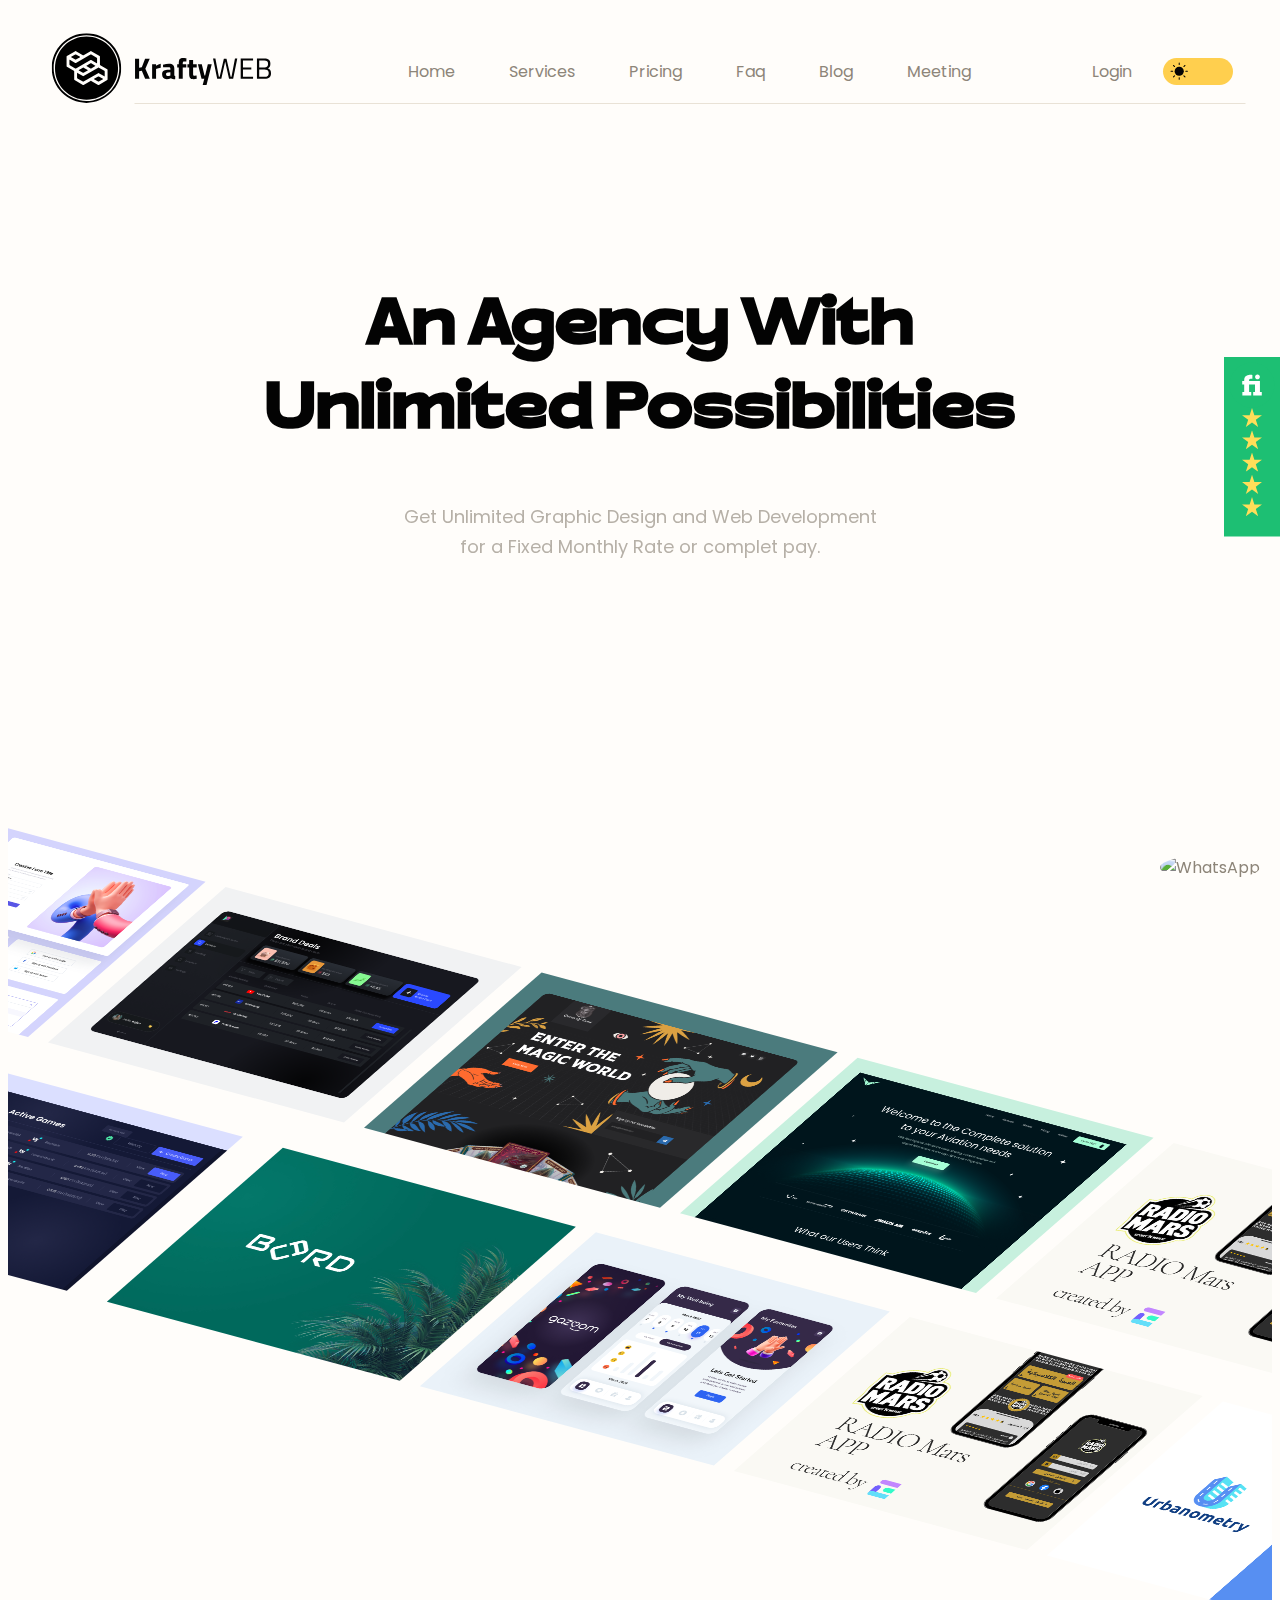
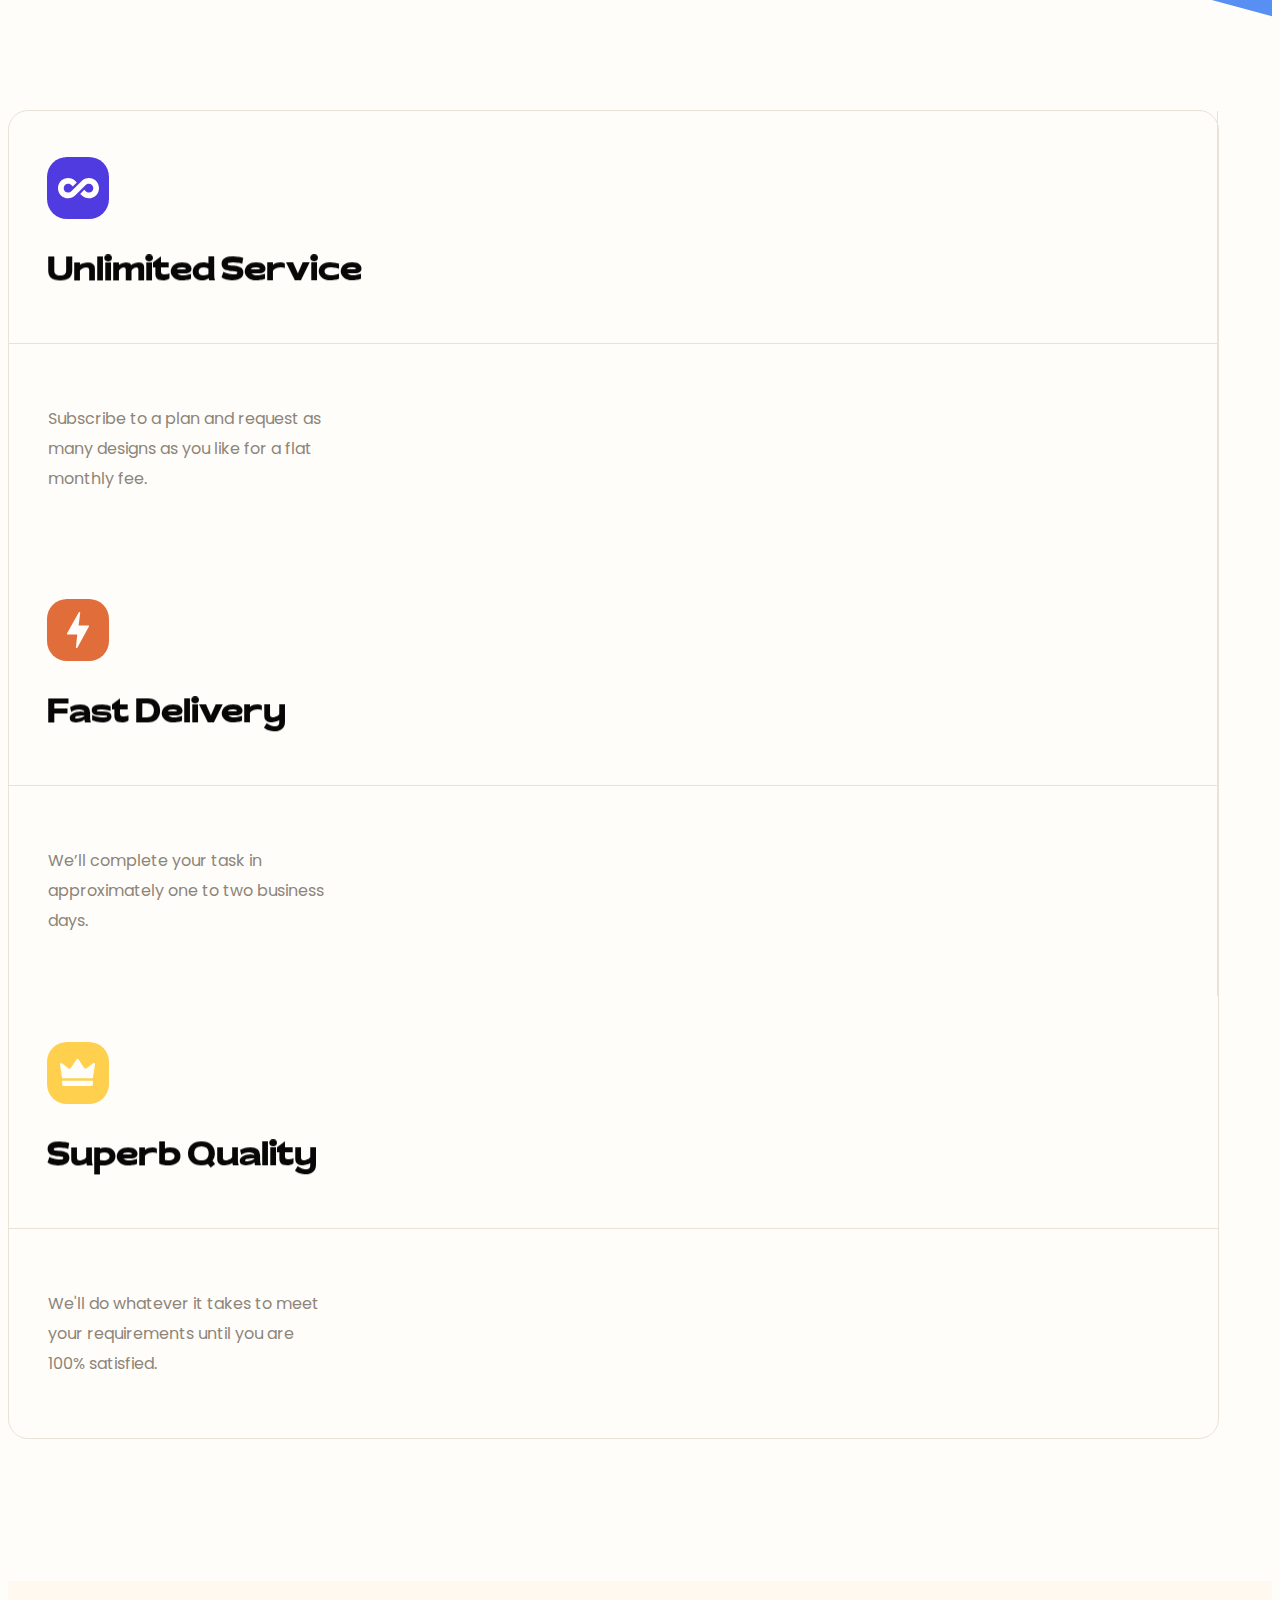
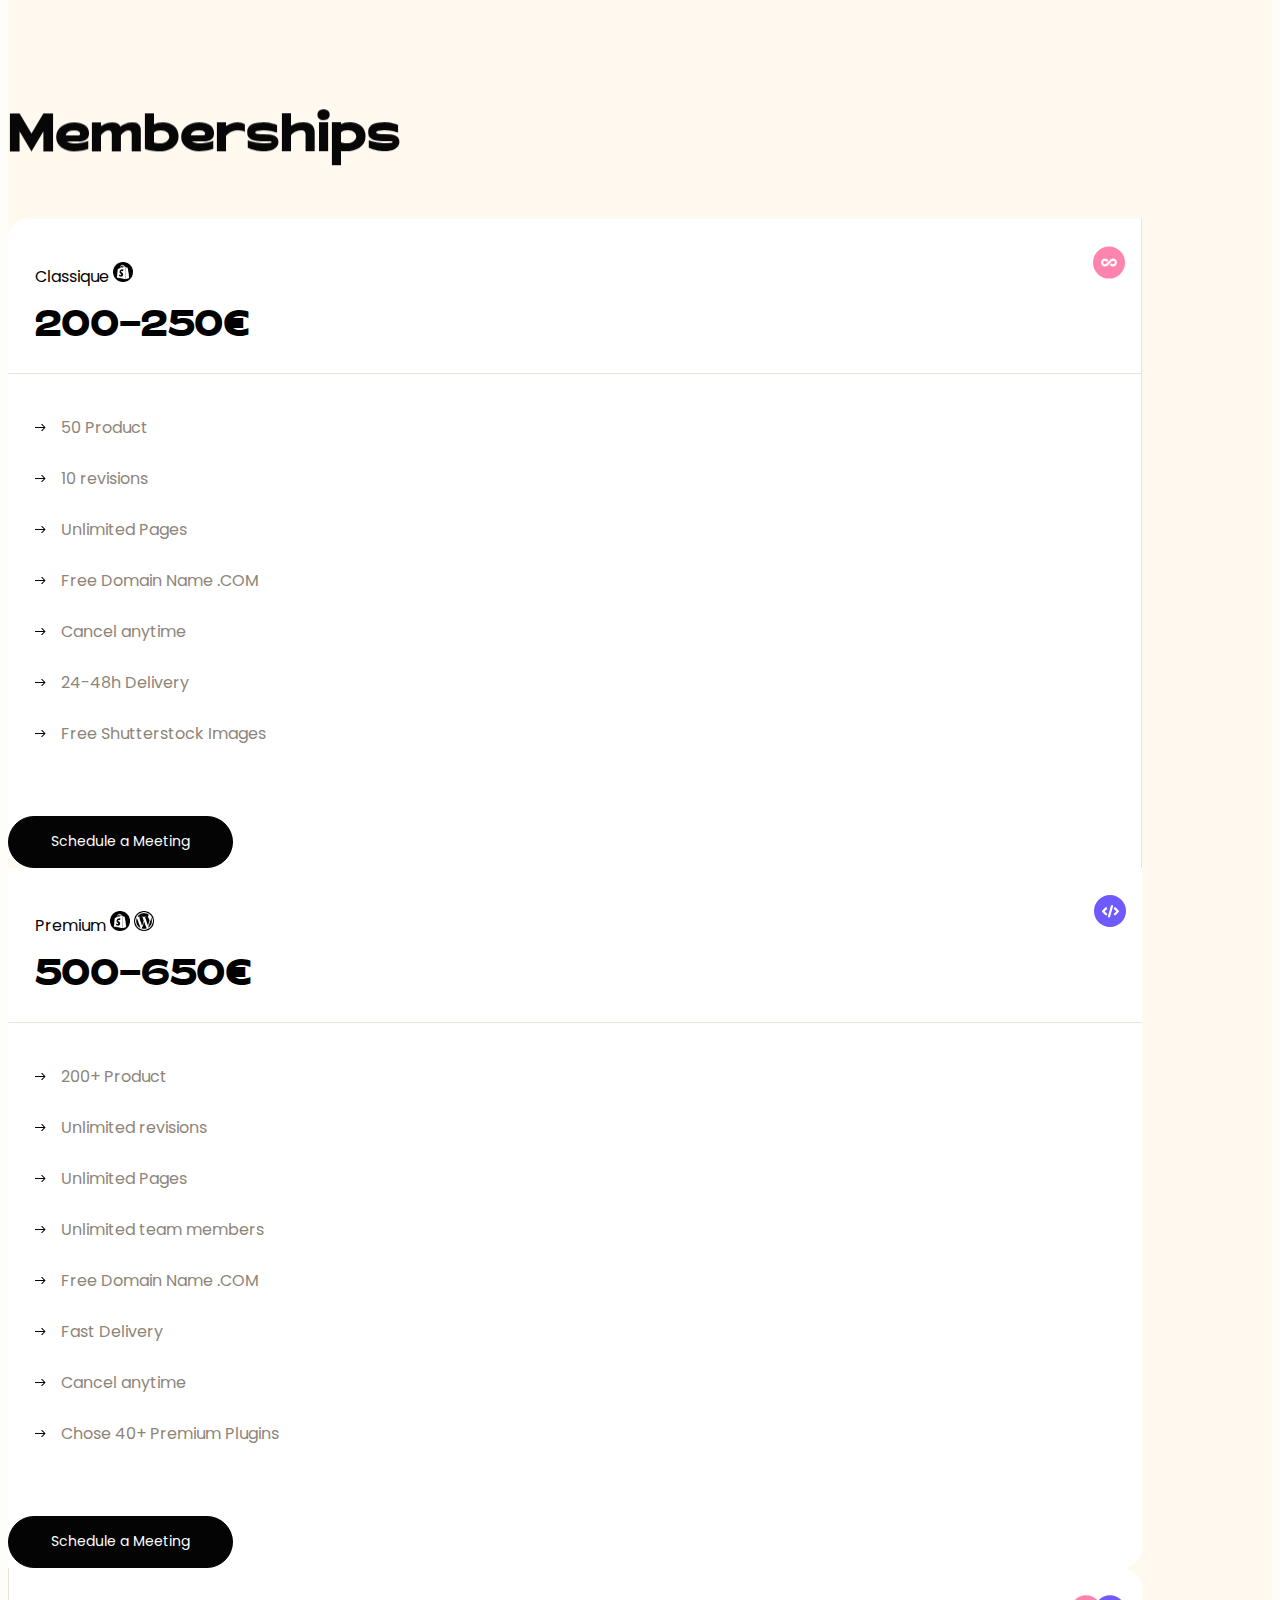
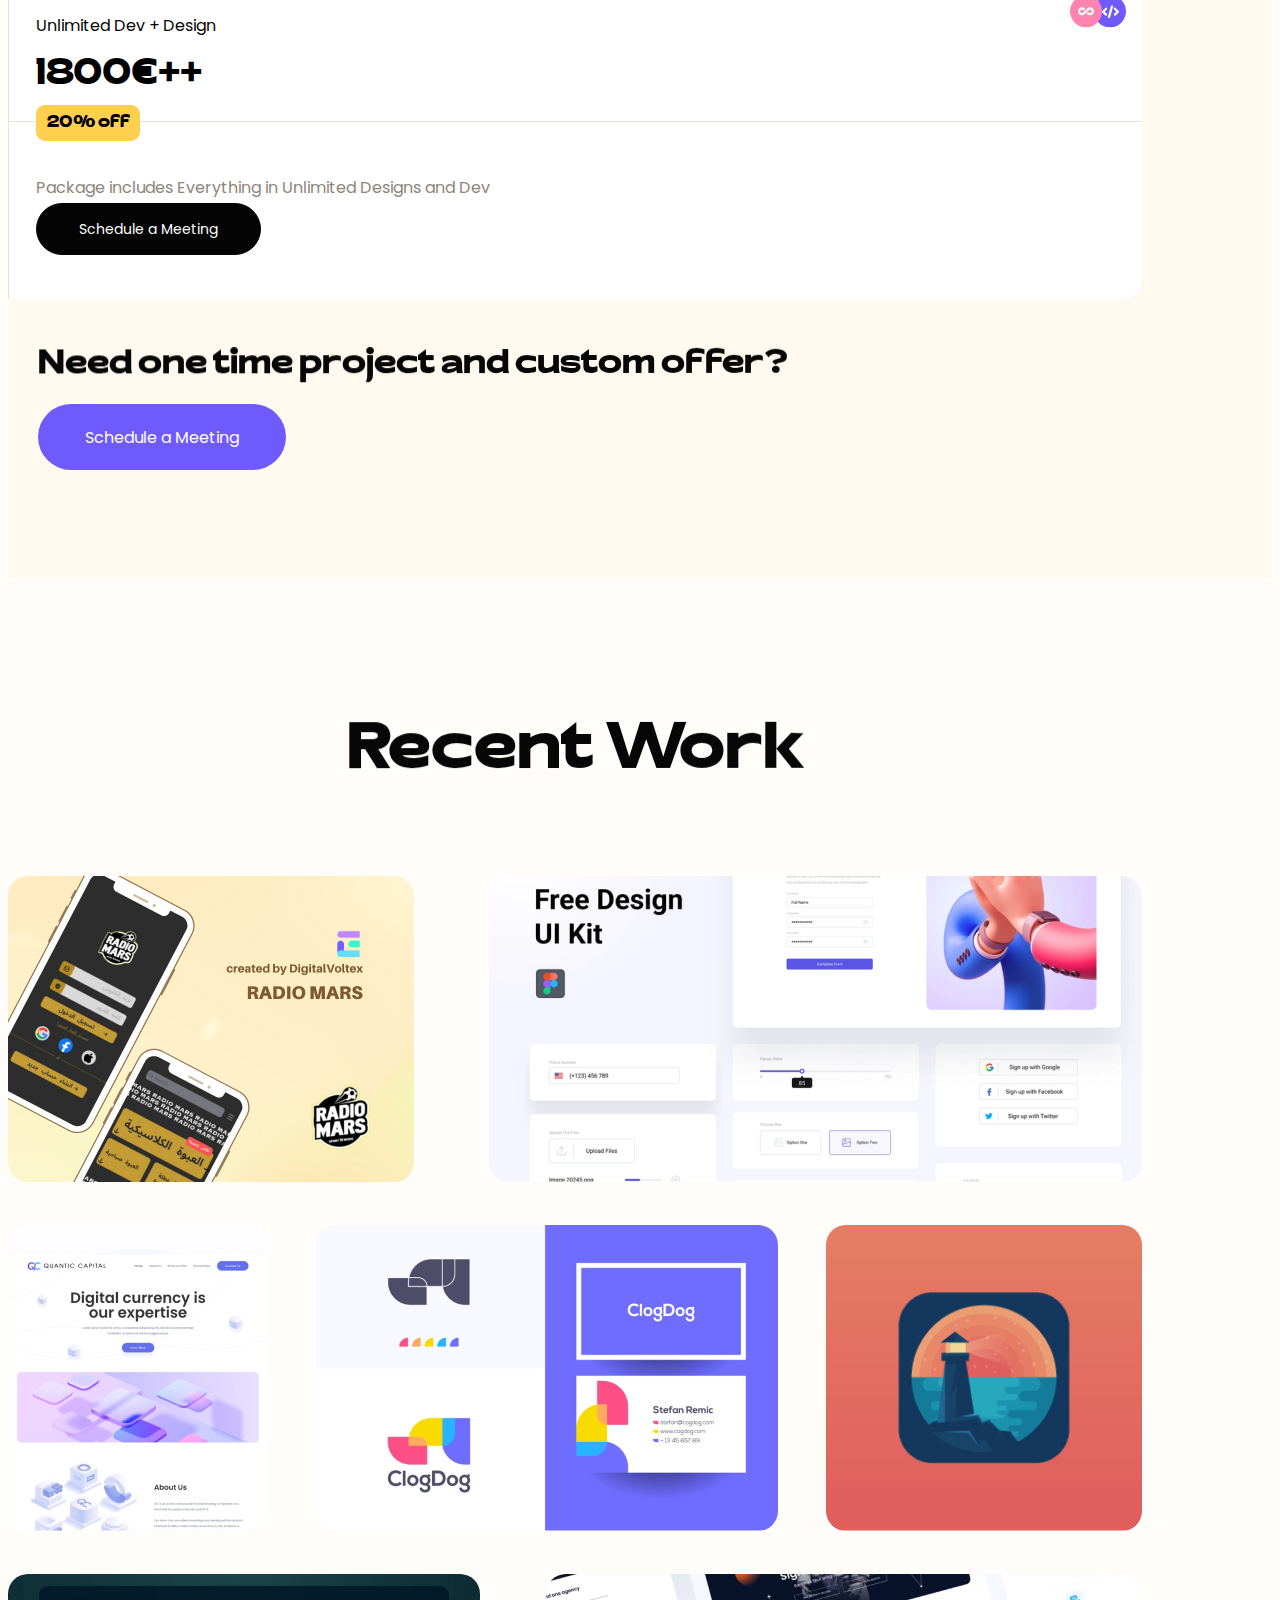
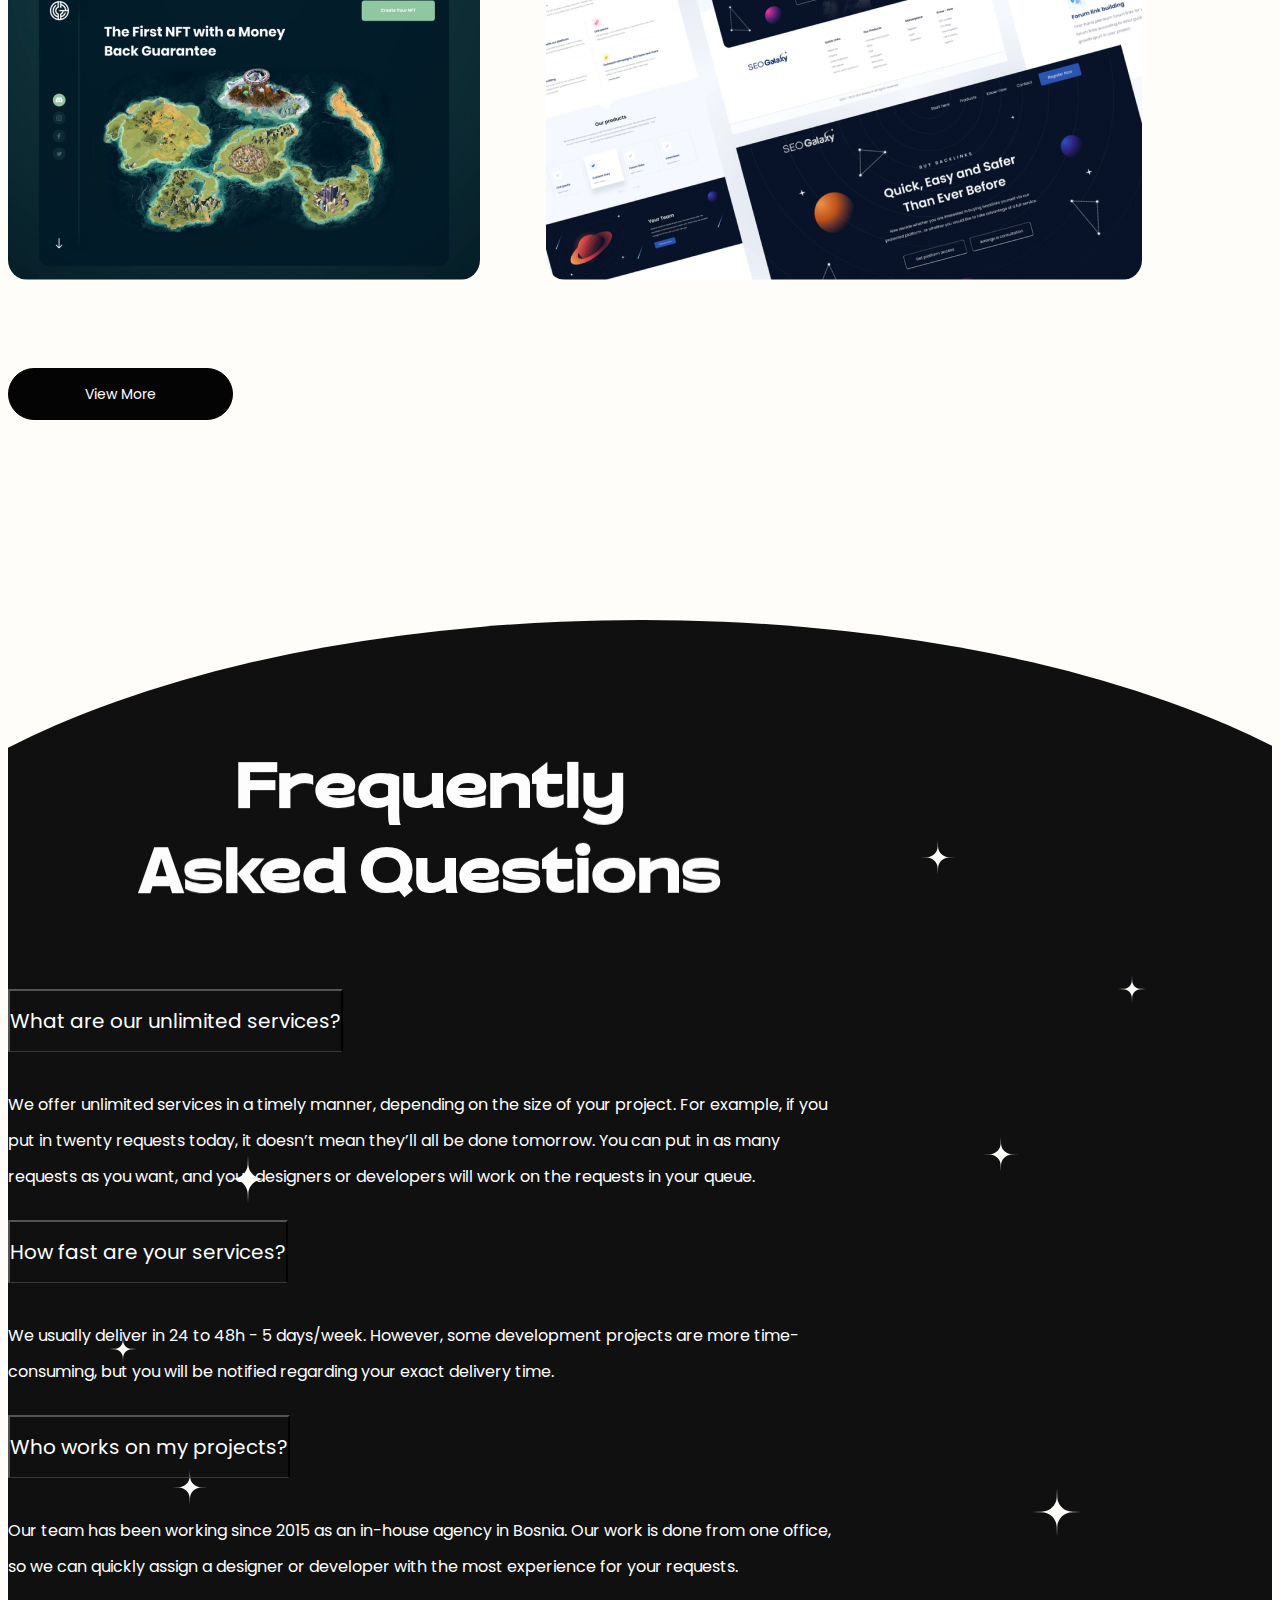
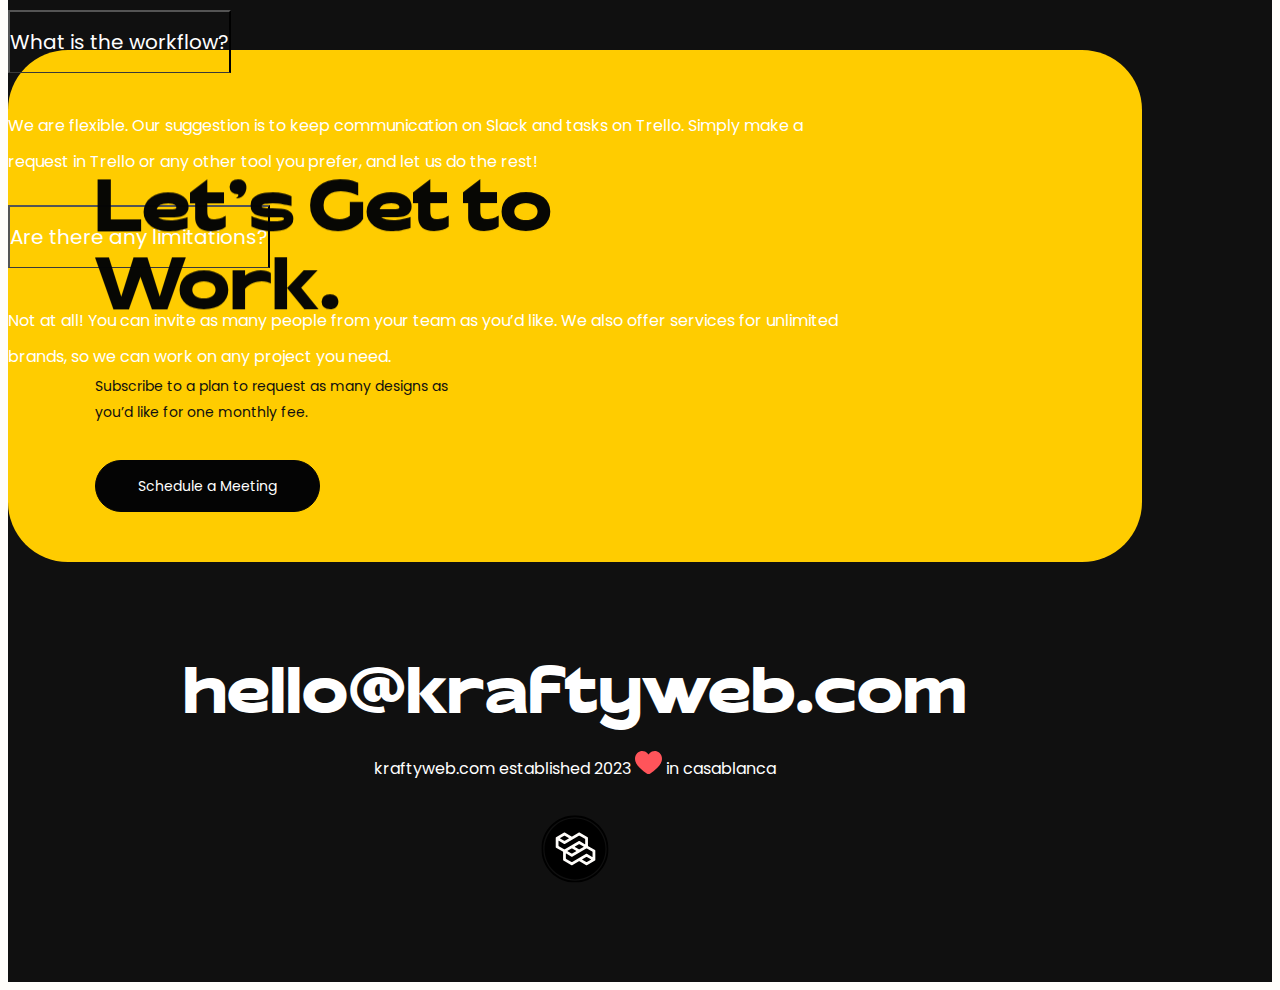
==== commit a8daead3: "f" ====
--- a/index.html
+++ b/index.html
@@ -64,7 +64,7 @@
               <a class="active" href="#memberships">Pricing</a>
               <a class="active" href="#faq">Faq</a>
               <a class="active" href="#faq">Blog</a>
-              <a class="" href="#">Careers</a>
+              <a class="" href="calendry.html">Meeting</a>
             </div>
             <div class="nav-header__blog-toggle">
               <a href="#" target="_blank"> Login</a>
@@ -270,7 +270,7 @@
               <a class="menu-close-items" href="#design_dev">Tools</a>
               <a class="menu-close-items" href="#memberships">Pricing</a>
               <a class="menu-close-items" href="#faq">Faq</a>
-              <a class="menu-close-items" href="#">Careers</a>
+              <a class="menu-close-items" href="calendry.html">Meeting</a>
             </div>
           </div>
           
